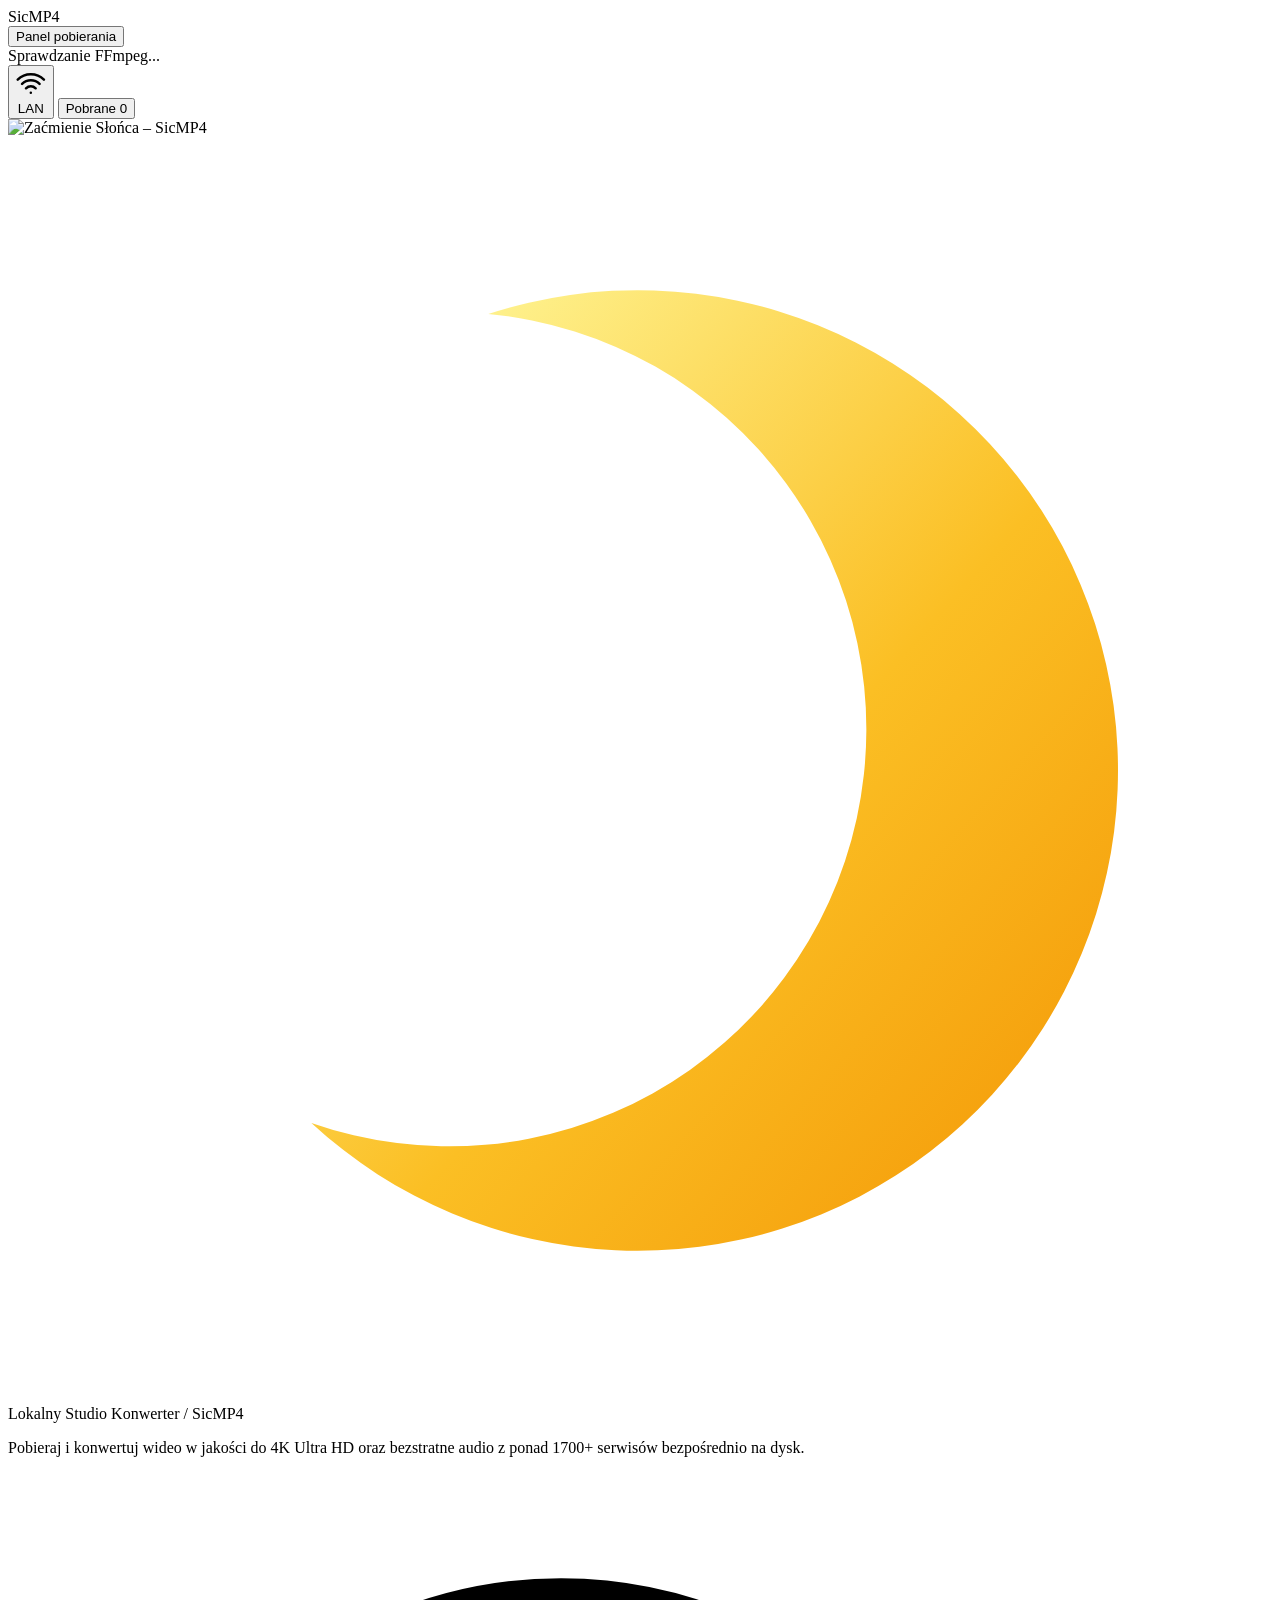
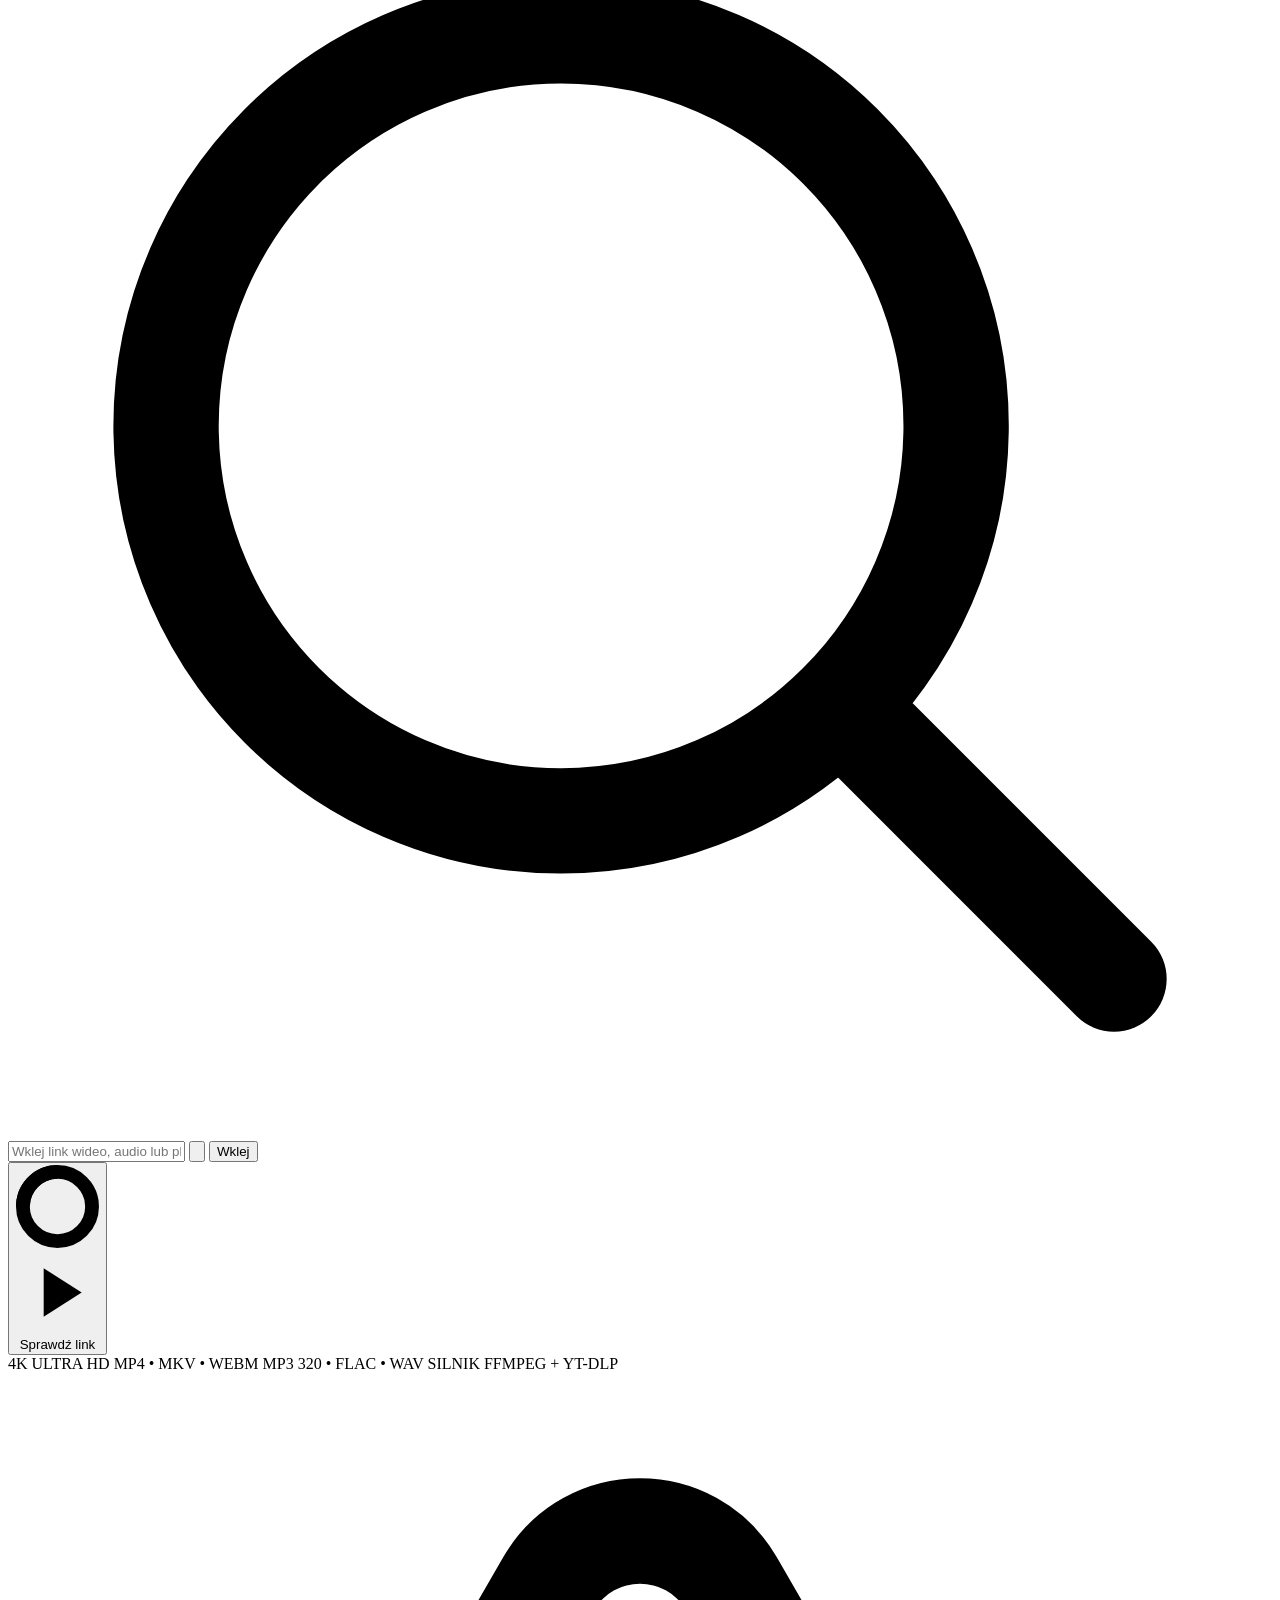
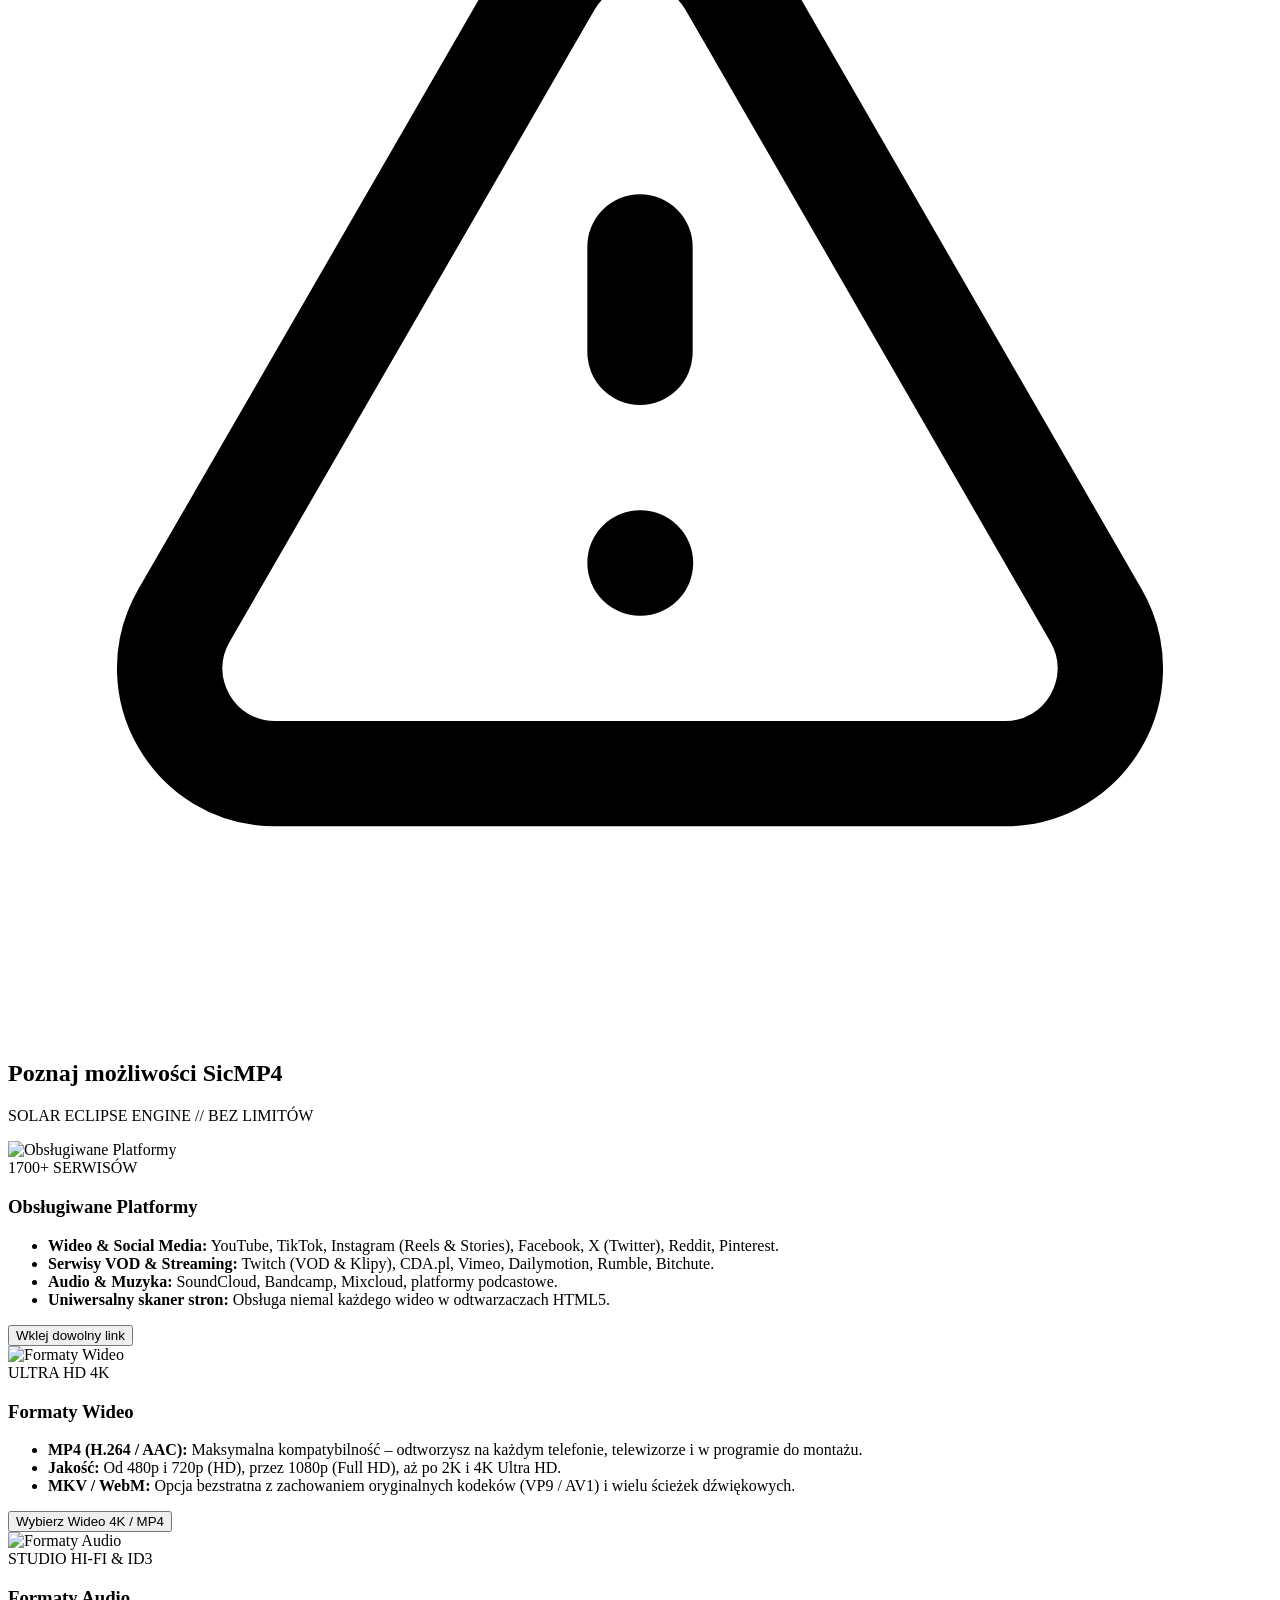
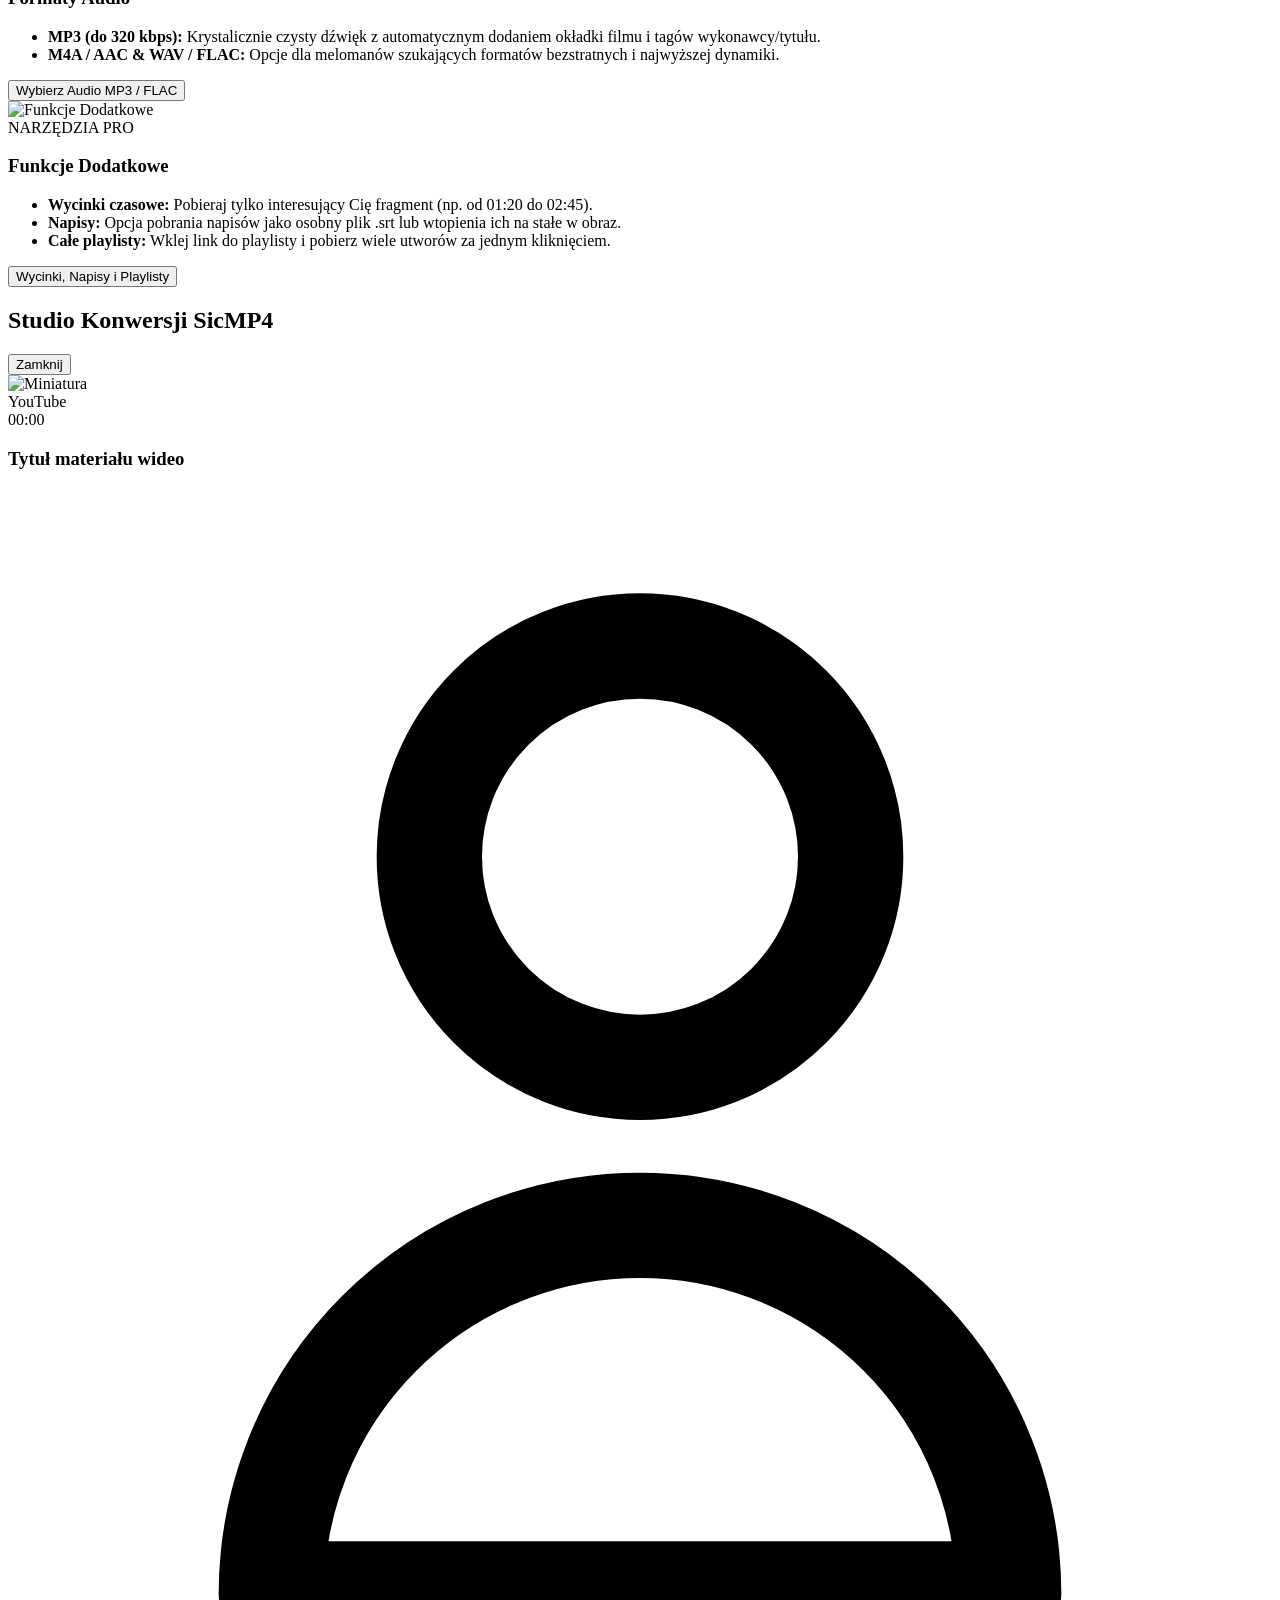
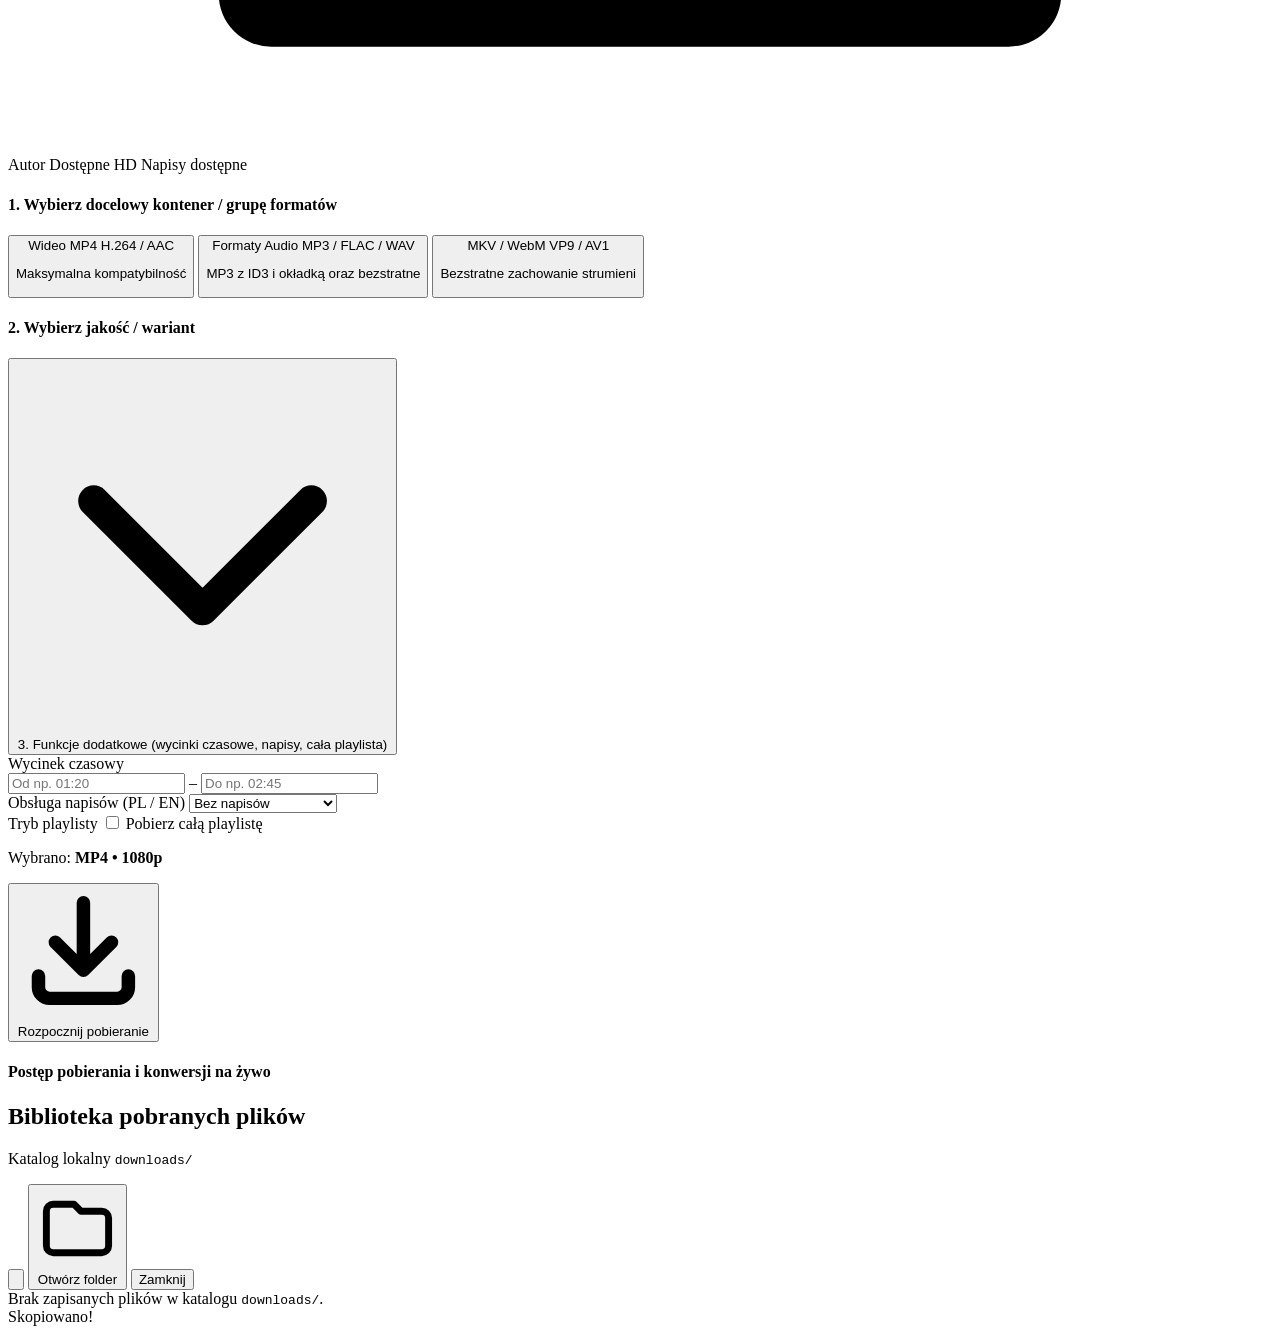
==== SicMP4-GIthub/app/templates/index.html @ bf08ca7d "Add files via upload" ====
<!DOCTYPE html>
<html lang="pl" class="dark">
<head>
    <meta charset="UTF-8" />
    <meta name="viewport" content="width=device-width, initial-scale=1.0" />
    <title>SicMP4 | Video &amp; Audio Downloader</title>
    <link rel="icon" type="image/svg+xml" href="/static/img/favicon.svg?v=6" />
    <link rel="icon" type="image/png" sizes="64x64" href="/static/img/favicon.png?v=6" />
    <link rel="shortcut icon" href="/favicon.ico?v=6" />
    <link rel="apple-touch-icon" sizes="180x180" href="/static/img/apple-touch-icon.png?v=6" />
    <script src="https://cdn.tailwindcss.com"></script>
    <link rel="preconnect" href="https://fonts.googleapis.com" />
    <link rel="preconnect" href="https://fonts.gstatic.com" crossorigin />
    <link href="https://fonts.googleapis.com/css2?family=JetBrains+Mono:wght@400;500;600&family=Plus+Jakarta+Sans:wght@400;500;600;700;800&display=swap" rel="stylesheet" />
    <link rel="stylesheet" href="/static/css/styles.css?v=5" />
</head>
<body class="min-h-screen lg:h-screen lg:overflow-hidden bg-black text-white antialiased selection:bg-amber-500/30 selection:text-amber-200 flex flex-col">

    <!-- Compact Top Bar (48px) -->
    <header class="h-12 shrink-0 border-b border-white/10 bg-black/90 backdrop-blur-xl z-30">
        <div class="max-w-[1440px] mx-auto px-5 sm:px-8 h-full flex items-center justify-between gap-4">
            <div class="flex items-center gap-2.5 select-none">
                <div class="w-7 h-7 rounded-full bg-gradient-to-tr from-red-600 via-orange-500 to-amber-300 p-[1.5px] shadow-[0_0_14px_rgba(245,158,11,0.45)]">
                    <div class="w-full h-full rounded-full bg-black flex items-center justify-center">
                        <span class="w-3 h-3 rounded-full bg-black shadow-[2px_-1px_0_1.5px_#fbbf24]"></span>
                    </div>
                </div>
                <span class="font-extrabold tracking-tight text-base text-white">SicMP4</span>
            </div>

            <div class="flex items-center gap-2.5 text-xs">
                <!-- Active Studio Re-open Pill when tasks or media exist -->
                <button id="openStudioPillBtn" type="button"
                    class="hidden items-center gap-2 px-3.5 py-1 rounded-full bg-amber-500/20 hover:bg-amber-500/30 border border-amber-400/45 text-amber-200 font-semibold transition cursor-pointer">
                    <span class="w-2 h-2 rounded-full bg-amber-400 animate-ping"></span>
                    <span id="openStudioPillText">Panel pobierania</span>
                </button>

                <div id="ffmpegBadge" class="flex items-center gap-2 px-3 py-1 rounded-full bg-white/[0.05] border border-white/10 text-neutral-300">
                    <span id="ffmpegDot" class="w-2 h-2 rounded-full bg-amber-400 animate-pulse"></span>
                    <span id="ffmpegText" class="hidden md:inline">Sprawdzanie FFmpeg...</span>
                </div>

                <button id="lanCopyBtn" type="button" title="Skopiuj adres sieci lokalnej LAN"
                    class="hidden sm:flex items-center gap-1.5 px-3 py-1 rounded-full bg-white/[0.05] hover:bg-white/10 border border-white/10 text-neutral-200 transition cursor-pointer">
                    <svg class="w-3.5 h-3.5 text-amber-400" fill="none" viewBox="0 0 24 24" stroke="currentColor" stroke-width="2">
                        <path stroke-linecap="round" stroke-linejoin="round" d="M8.111 16.404a5.5 5.5 0 017.778 0M12 20h.01m-7.08-7.071c3.904-3.905 10.236-3.905 14.141 0M1.394 9.393c5.857-5.857 15.355-5.857 21.213 0" />
                    </svg>
                    <span id="lanUrlText" class="font-mono-num">LAN</span>
                </button>

                <button id="openLibraryBtn" type="button"
                    class="flex items-center gap-1.5 px-3.5 py-1 rounded-full bg-white/[0.08] hover:bg-white hover:text-black border border-white/15 text-white font-semibold transition cursor-pointer">
                    <span>Pobrane</span>
                    <span id="filesCountBadge" class="font-mono-num text-[11px] px-1.5 rounded-full bg-amber-400 text-black font-bold">0</span>
                </button>
            </div>
        </div>
    </header>

    <!-- HERO SECTION: Sunset Eclipse Photo Directly Behind Logo + Search Bar -->
    <section class="eclipse-hero-stage shrink-0 py-5 sm:py-6 lg:py-7">
        <img
            src="/static/img/eclipse-hero.jpg"
            alt="Zaćmienie Słońca – SicMP4"
            class="eclipse-hero-bg"
        />
        <div class="eclipse-hero-overlay"></div>

        <div class="relative z-10 max-w-[1440px] mx-auto px-5 sm:px-8">
            <div class="flex flex-col lg:flex-row lg:items-center gap-5 lg:gap-10">

                <!-- Left Column: Exact Eclipse Circle + Crescent Logo from Screenshot 2 -->
                <div class="shrink-0 select-none flex items-center">
                    <div class="eclipse-ring-logo w-24 h-24 sm:w-28 sm:h-28 lg:w-32 lg:h-32 rounded-full p-[3.5px]">
                        <div class="w-full h-full rounded-full bg-black flex items-center justify-center relative overflow-hidden">
                            <!-- Crisp SVG Crescent identical to Screenshot 2 at any resolution -->
                            <svg viewBox="0 0 100 100" class="w-[74%] h-[74%]" aria-label="Logo SicMP4">
                                <defs>
                                    <linearGradient id="crescentGold" x1="15%" y1="10%" x2="90%" y2="90%">
                                        <stop offset="0%" stop-color="#fef08a" />
                                        <stop offset="55%" stop-color="#fbbf24" />
                                        <stop offset="100%" stop-color="#f59e0b" />
                                    </linearGradient>
                                </defs>
                                <path d="M 38 14 A 38 38 0 1 1 24 78 A 33 33 0 1 0 38 14 Z" fill="url(#crescentGold)" />
                            </svg>
                        </div>
                    </div>
                </div>

                <!-- Right Column: Breadcrumb, Concise Subtitle, Rockstar Pill Search Bar & Tech Marks -->
                <div class="flex-1 min-w-0 space-y-2.5">
                    <div class="flex flex-wrap items-center gap-2 text-xs tracking-wide drop-shadow">
                        <span class="text-neutral-300 font-medium">Lokalny Studio Konwerter</span>
                        <span class="text-neutral-500">/</span>
                        <span class="text-white font-extrabold">SicMP4</span>
                    </div>

                    <p class="text-sm sm:text-base lg:text-lg text-white/95 max-w-2xl leading-snug font-semibold drop-shadow-[0_2px_10px_rgba(0,0,0,0.9)]">
                        Pobieraj i konwertuj wideo w jakości do 4K Ultra HD oraz bezstratne audio z ponad 1700+ serwisów bezpośrednio na dysk.
                    </p>

                    <!-- Pill Search / URL Bar + Rockstar White CTA Pill -->
                    <form id="analyzeForm" class="pt-0.5 flex flex-col sm:flex-row items-stretch sm:items-center gap-2.5 max-w-3xl">
                        <div class="rockstar-search-shell relative flex-1 flex items-center rounded-full pl-4 pr-1.5 py-1">
                            <svg class="w-4 h-4 text-amber-400 shrink-0 mr-2.5" fill="none" viewBox="0 0 24 24" stroke="currentColor" stroke-width="2">
                                <path stroke-linecap="round" stroke-linejoin="round" d="M21 21l-5.197-5.197m0 0A7.5 7.5 0 105.196 5.196a7.5 7.5 0 0010.607 10.607z" />
                            </svg>
                            <input
                                id="urlInput"
                                type="url"
                                required
                                autocomplete="off"
                                placeholder="Wklej link wideo, audio lub playlisty (YouTube, TikTok, Twitch...)"
                                class="w-full bg-transparent py-2 text-sm text-white placeholder-neutral-300/80 focus:outline-none"
                            />
                            <button id="clearUrlBtn" type="button" title="Wyczyść pole"
                                class="hidden p-1.5 text-neutral-300 hover:text-white rounded-full hover:bg-white/10 transition cursor-pointer">
                                <svg class="w-4 h-4" fill="none" viewBox="0 0 24 24" stroke="currentColor" stroke-width="2">
                                    <path stroke-linecap="round" stroke-linejoin="round" d="M6 18L18 6M6 6l12 12" />
                                </svg>
                            </button>
                            <button id="pasteBtn" type="button" title="Wklej ze schowka"
                                class="ml-1 px-3.5 py-1.5 text-[11px] font-bold uppercase tracking-wider text-white bg-white/10 hover:bg-white/20 rounded-full border border-white/20 transition shrink-0 cursor-pointer">
                                Wklej
                            </button>
                        </div>

                        <button
                            id="analyzeBtn"
                            type="submit"
                            class="px-7 py-3 rounded-full font-extrabold text-sm text-black bg-white hover:bg-amber-300 active:scale-[0.98] transition flex items-center justify-center gap-2 shrink-0 cursor-pointer shadow-[0_4px_24px_rgba(0,0,0,0.65)] disabled:opacity-60 disabled:cursor-not-allowed"
                        >
                            <svg id="analyzeSpinner" class="hidden w-4 h-4 animate-spin text-black" fill="none" viewBox="0 0 24 24">
                                <circle class="opacity-25" cx="12" cy="12" r="10" stroke="currentColor" stroke-width="4"></circle>
                                <path class="opacity-90" fill="currentColor" d="M4 12a8 8 0 018-8V0C5.373 0 0 5.373 0 12h4z"></path>
                            </svg>
                            <svg id="analyzePlayIcon" class="w-3.5 h-3.5 fill-current" viewBox="0 0 24 24">
                                <path d="M8 5v14l11-7z" />
                            </svg>
                            <span id="analyzeBtnText">Sprawdź link</span>
                        </button>
                    </form>

                    <!-- Technical Spec Marks -->
                    <div class="flex flex-wrap items-center gap-x-4 gap-y-1 text-[10.5px] font-mono-num uppercase tracking-widest text-neutral-300/90 drop-shadow">
                        <span class="flex items-center gap-1.5 text-white font-semibold">
                            <span class="w-1.5 h-1.5 rounded-full bg-amber-400"></span>
                            4K ULTRA HD
                        </span>
                        <span>MP4 • MKV • WEBM</span>
                        <span>MP3 320 • FLAC • WAV</span>
                        <span>SILNIK FFMPEG + YT-DLP</span>
                    </div>

                    <!-- Inline Compact Error Alert -->
                    <div id="errorAlert" class="hidden mt-2 px-4 py-2.5 rounded-xl bg-red-950/90 border border-red-500/50 text-red-100 text-xs flex items-center gap-2.5 max-w-3xl">
                        <svg class="w-4 h-4 text-red-400 shrink-0" fill="none" viewBox="0 0 24 24" stroke="currentColor" stroke-width="2">
                            <path stroke-linecap="round" stroke-linejoin="round" d="M12 9v2m0 4h.01m-6.938 4h13.856c1.54 0 2.502-1.667 1.732-3L13.732 4c-.77-1.333-2.694-1.333-3.464 0L3.34 16c-.77 1.333.192 3 1.732 3z" />
                        </svg>
                        <div id="errorAlertText" class="flex-1 truncate"></div>
                    </div>
                </div>

            </div>
        </div>
    </section>

    <!-- BOTTOM SECTION: 4 Rockstar Poster Cards Fitted to Remaining 100vh Height -->
    <main class="flex-1 min-h-0 max-w-[1440px] w-full mx-auto px-5 sm:px-8 pt-2 pb-4 sm:pb-5 flex flex-col">
        <div class="shrink-0 flex items-end justify-between gap-2 mb-3">
            <h2 class="text-lg sm:text-xl lg:text-2xl font-extrabold tracking-tight text-white">
                Poznaj możliwości SicMP4
            </h2>
            <p class="hidden sm:block text-[11px] font-mono-num uppercase tracking-widest text-neutral-500">
                SOLAR ECLIPSE ENGINE // BEZ LIMITÓW
            </p>
        </div>

        <div class="flex-1 min-h-0 grid grid-cols-1 sm:grid-cols-2 lg:grid-cols-4 gap-4">

            <!-- Poster Card 1: Obsługiwane Platformy -->
            <article class="eclipse-poster-card min-h-[420px] lg:min-h-0 h-full flex flex-col justify-between p-4 xl:p-5">
                <img src="/static/img/card-platforms.jpg" alt="Obsługiwane Platformy" class="eclipse-poster-bg" />
                <div class="eclipse-poster-scrim"></div>

                <div class="relative z-10">
                    <span class="text-[10px] font-bold uppercase tracking-[0.26em] text-amber-200/90 poster-text-shadow">
                        1700+ SERWISÓW
                    </span>
                </div>

                <div class="relative z-10 mt-auto space-y-2.5 poster-text-shadow">
                    <div>
                        <h3 class="text-base xl:text-lg font-extrabold text-white tracking-tight leading-tight">
                            Obsługiwane Platformy
                        </h3>
                        <div class="w-8 h-0.5 bg-amber-400 mt-1.5"></div>
                    </div>

                    <ul class="space-y-1.5 text-[11.5px] xl:text-[12.5px] leading-snug text-white/95">
                        <li>
                            <strong class="text-amber-300 font-bold">Wideo &amp; Social Media:</strong> YouTube, TikTok, Instagram (Reels &amp; Stories), Facebook, X (Twitter), Reddit, Pinterest.
                        </li>
                        <li>
                            <strong class="text-amber-300 font-bold">Serwisy VOD &amp; Streaming:</strong> Twitch (VOD &amp; Klipy), CDA.pl, Vimeo, Dailymotion, Rumble, Bitchute.
                        </li>
                        <li>
                            <strong class="text-amber-300 font-bold">Audio &amp; Muzyka:</strong> SoundCloud, Bandcamp, Mixcloud, platformy podcastowe.
                        </li>
                        <li>
                            <strong class="text-amber-300 font-bold">Uniwersalny skaner stron:</strong> Obsługa niemal każdego wideo w odtwarzaczach HTML5.
                        </li>
                    </ul>

                    <div class="pt-1">
                        <button type="button" data-card-action="focus-url"
                            class="w-full py-2 px-4 rounded-full bg-amber-300 hover:bg-white text-black font-extrabold text-[11px] uppercase tracking-wider transition cursor-pointer">
                            Wklej dowolny link
                        </button>
                    </div>
                </div>
            </article>

            <!-- Poster Card 2: Formaty Wideo -->
            <article class="eclipse-poster-card min-h-[420px] lg:min-h-0 h-full flex flex-col justify-between p-4 xl:p-5">
                <img src="/static/img/card-video.jpg" alt="Formaty Wideo" class="eclipse-poster-bg" />
                <div class="eclipse-poster-scrim"></div>

                <div class="relative z-10">
                    <span class="text-[10px] font-bold uppercase tracking-[0.26em] text-amber-200/90 poster-text-shadow">
                        ULTRA HD 4K
                    </span>
                </div>

                <div class="relative z-10 mt-auto space-y-2.5 poster-text-shadow">
                    <div>
                        <h3 class="text-base xl:text-lg font-extrabold text-white tracking-tight leading-tight">
                            Formaty Wideo
                        </h3>
                        <div class="w-8 h-0.5 bg-amber-400 mt-1.5"></div>
                    </div>

                    <ul class="space-y-1.5 text-[11.5px] xl:text-[12.5px] leading-snug text-white/95">
                        <li>
                            <strong class="text-amber-300 font-bold">MP4 (H.264 / AAC):</strong> Maksymalna kompatybilność – odtworzysz na każdym telefonie, telewizorze i w programie do montażu.
                        </li>
                        <li>
                            <strong class="text-amber-300 font-bold">Jakość:</strong> Od 480p i 720p (HD), przez 1080p (Full HD), aż po 2K i 4K Ultra HD.
                        </li>
                        <li>
                            <strong class="text-amber-300 font-bold">MKV / WebM:</strong> Opcja bezstratna z zachowaniem oryginalnych kodeków (VP9 / AV1) i wielu ścieżek dźwiękowych.
                        </li>
                    </ul>

                    <div class="pt-1">
                        <button type="button" data-card-action="preset-mp4"
                            class="w-full py-2 px-4 rounded-full border border-white/40 bg-black/60 hover:bg-white text-white hover:text-black font-bold text-[11px] uppercase tracking-wider backdrop-blur-md transition cursor-pointer">
                            Wybierz Wideo 4K / MP4
                        </button>
                    </div>
                </div>
            </article>

            <!-- Poster Card 3: Formaty Audio -->
            <article class="eclipse-poster-card min-h-[420px] lg:min-h-0 h-full flex flex-col justify-between p-4 xl:p-5">
                <img src="/static/img/card-audio.jpg" alt="Formaty Audio" class="eclipse-poster-bg" />
                <div class="eclipse-poster-scrim"></div>

                <div class="relative z-10">
                    <span class="text-[10px] font-bold uppercase tracking-[0.26em] text-amber-200/90 poster-text-shadow">
                        STUDIO HI-FI &amp; ID3
                    </span>
                </div>

                <div class="relative z-10 mt-auto space-y-2.5 poster-text-shadow">
                    <div>
                        <h3 class="text-base xl:text-lg font-extrabold text-white tracking-tight leading-tight">
                            Formaty Audio
                        </h3>
                        <div class="w-8 h-0.5 bg-amber-400 mt-1.5"></div>
                    </div>

                    <ul class="space-y-1.5 text-[11.5px] xl:text-[12.5px] leading-snug text-white/95">
                        <li>
                            <strong class="text-amber-300 font-bold">MP3 (do 320 kbps):</strong> Krystalicznie czysty dźwięk z automatycznym dodaniem okładki filmu i tagów wykonawcy/tytułu.
                        </li>
                        <li>
                            <strong class="text-amber-300 font-bold">M4A / AAC &amp; WAV / FLAC:</strong> Opcje dla melomanów szukających formatów bezstratnych i najwyższej dynamiki.
                        </li>
                    </ul>

                    <div class="pt-1">
                        <button type="button" data-card-action="preset-audio"
                            class="w-full py-2 px-4 rounded-full border border-white/40 bg-black/60 hover:bg-white text-white hover:text-black font-bold text-[11px] uppercase tracking-wider backdrop-blur-md transition cursor-pointer">
                            Wybierz Audio MP3 / FLAC
                        </button>
                    </div>
                </div>
            </article>

            <!-- Poster Card 4: Funkcje Dodatkowe -->
            <article class="eclipse-poster-card min-h-[420px] lg:min-h-0 h-full flex flex-col justify-between p-4 xl:p-5">
                <img src="/static/img/card-features.jpg" alt="Funkcje Dodatkowe" class="eclipse-poster-bg" />
                <div class="eclipse-poster-scrim"></div>

                <div class="relative z-10">
                    <span class="text-[10px] font-bold uppercase tracking-[0.26em] text-amber-200/90 poster-text-shadow">
                        NARZĘDZIA PRO
                    </span>
                </div>

                <div class="relative z-10 mt-auto space-y-2.5 poster-text-shadow">
                    <div>
                        <h3 class="text-base xl:text-lg font-extrabold text-white tracking-tight leading-tight">
                            Funkcje Dodatkowe
                        </h3>
                        <div class="w-8 h-0.5 bg-amber-400 mt-1.5"></div>
                    </div>

                    <ul class="space-y-1.5 text-[11.5px] xl:text-[12.5px] leading-snug text-white/95">
                        <li>
                            <strong class="text-amber-300 font-bold">Wycinki czasowe:</strong> Pobieraj tylko interesujący Cię fragment (np. od 01:20 do 02:45).
                        </li>
                        <li>
                            <strong class="text-amber-300 font-bold">Napisy:</strong> Opcja pobrania napisów jako osobny plik .srt lub wtopienia ich na stałe w obraz.
                        </li>
                        <li>
                            <strong class="text-amber-300 font-bold">Całe playlisty:</strong> Wklej link do playlisty i pobierz wiele utworów za jednym kliknięciem.
                        </li>
                    </ul>

                    <div class="pt-1">
                        <button type="button" data-card-action="preset-extra"
                            class="w-full py-2 px-4 rounded-full border border-white/40 bg-black/60 hover:bg-white text-white hover:text-black font-bold text-[11px] uppercase tracking-wider backdrop-blur-md transition cursor-pointer">
                            Wycinki, Napisy i Playlisty
                        </button>
                    </div>
                </div>
            </article>

        </div>
    </main>

    <!-- STUDIO MODAL OVERLAY: Video Preview, Format Picker & Live Progress (Zero Page Scroll!) -->
    <div id="studioModal" class="hidden fixed inset-0 z-50 bg-black/80 backdrop-blur-md flex items-center justify-center p-4 sm:p-6">
        <div class="glass-card rounded-3xl w-full max-w-4xl max-h-[90vh] overflow-y-auto p-5 sm:p-7 space-y-6 relative">
            <div class="flex items-center justify-between border-b border-white/10 pb-3.5">
                <div class="flex items-center gap-2.5">
                    <span class="w-2.5 h-2.5 rounded-full bg-amber-400"></span>
                    <h2 class="text-sm sm:text-base font-extrabold uppercase tracking-wider text-white">
                        Studio Konwersji SicMP4
                    </h2>
                </div>
                <button id="closeStudioModalBtn" type="button"
                    class="px-3.5 py-1.5 rounded-full bg-white/10 hover:bg-white hover:text-black text-xs font-bold text-white transition cursor-pointer">
                    Zamknij
                </button>
            </div>

            <!-- Loading Skeleton while fetching metadata -->
            <div id="skeletonCard" class="hidden animate-pulse">
                <div class="flex flex-col md:flex-row gap-6">
                    <div class="w-full md:w-72 aspect-video rounded-xl bg-neutral-900 border border-white/10"></div>
                    <div class="flex-1 space-y-4 py-1">
                        <div class="h-4 w-28 bg-neutral-800 rounded"></div>
                        <div class="h-6 w-4/5 bg-neutral-800 rounded"></div>
                        <div class="h-4 w-1/2 bg-neutral-800 rounded"></div>
                        <div class="grid grid-cols-3 gap-3 pt-2">
                            <div class="h-12 bg-neutral-800 rounded-xl"></div>
                            <div class="h-12 bg-neutral-800 rounded-xl"></div>
                            <div class="h-12 bg-neutral-800 rounded-xl"></div>
                        </div>
                    </div>
                </div>
            </div>

            <!-- Video Preview & Format Picker -->
            <div id="mediaCard" class="hidden space-y-5">
                <div class="flex flex-col md:flex-row gap-5 items-start">
                    <div class="relative w-full md:w-72 shrink-0 aspect-video rounded-xl overflow-hidden bg-black border border-white/15 shadow-xl">
                        <img id="mediaThumb" src="" alt="Miniatura" class="w-full h-full object-cover" />
                        <div class="absolute top-2 left-2 px-2.5 py-0.5 rounded-full bg-black/85 backdrop-blur text-[10px] font-bold uppercase tracking-wider text-amber-300 border border-amber-400/35" id="mediaExtractor">
                            YouTube
                        </div>
                        <div class="absolute bottom-2 right-2 px-2 py-0.5 rounded-md bg-black/90 text-xs font-mono-num font-semibold text-white border border-white/15" id="mediaDuration">
                            00:00
                        </div>
                    </div>

                    <div class="flex-1 min-w-0 space-y-2.5">
                        <h3 id="mediaTitle" class="text-lg sm:text-xl font-extrabold text-white leading-snug line-clamp-2">
                            Tytuł materiału wideo
                        </h3>
                        <div class="flex flex-wrap items-center gap-x-4 gap-y-1.5 text-xs text-neutral-300">
                            <span class="flex items-center gap-1.5 text-white font-semibold">
                                <svg class="w-4 h-4 text-amber-400 shrink-0" fill="none" viewBox="0 0 24 24" stroke="currentColor" stroke-width="2">
                                    <path stroke-linecap="round" stroke-linejoin="round" d="M16 7a4 4 0 11-8 0 4 4 0 018 0zM12 14a7 7 0 00-7 7h14a7 7 0 00-7-7z" />
                                </svg>
                                <span id="mediaAuthor" class="truncate max-w-[240px]">Autor</span>
                            </span>
                            <span id="mediaMaxResBadge" class="px-2.5 py-0.5 rounded-full bg-amber-500/15 text-amber-300 border border-amber-500/30 text-xs font-semibold">
                                Dostępne HD
                            </span>
                            <span id="mediaSubsBadge" class="hidden px-2.5 py-0.5 rounded-full bg-white/10 text-white border border-white/20 text-xs font-medium">
                                Napisy dostępne
                            </span>
                        </div>
                    </div>
                </div>

                <!-- Format Category Tabs -->
                <div>
                    <h4 class="text-[11px] font-bold uppercase tracking-widest text-neutral-400 mb-2.5">
                        1. Wybierz docelowy kontener / grupę formatów
                    </h4>
                    <div class="grid grid-cols-1 sm:grid-cols-3 gap-2.5">
                        <button type="button" data-format="mp4"
                            class="format-tab format-tab-active text-left p-3.5 rounded-xl border border-white/10 bg-white/[0.03] hover:border-amber-400/50 transition cursor-pointer">
                            <div class="flex items-center justify-between mb-0.5">
                                <span class="font-bold text-white text-sm">Wideo MP4</span>
                                <span class="text-[10px] font-mono-num px-2 py-0.5 rounded bg-amber-500/20 text-amber-300">H.264 / AAC</span>
                            </div>
                            <p class="text-[11px] text-neutral-400">Maksymalna kompatybilność</p>
                        </button>

                        <button type="button" data-format="audio"
                            class="format-tab text-left p-3.5 rounded-xl border border-white/10 bg-white/[0.03] hover:border-amber-400/50 transition cursor-pointer">
                            <div class="flex items-center justify-between mb-0.5">
                                <span class="font-bold text-white text-sm">Formaty Audio</span>
                                <span class="text-[10px] font-mono-num px-2 py-0.5 rounded bg-orange-500/20 text-orange-300">MP3 / FLAC / WAV</span>
                            </div>
                            <p class="text-[11px] text-neutral-400">MP3 z ID3 i okładką oraz bezstratne</p>
                        </button>

                        <button type="button" data-format="lossless_video"
                            class="format-tab text-left p-3.5 rounded-xl border border-white/10 bg-white/[0.03] hover:border-amber-400/50 transition cursor-pointer">
                            <div class="flex items-center justify-between mb-0.5">
                                <span class="font-bold text-white text-sm">MKV / WebM</span>
                                <span class="text-[10px] font-mono-num px-2 py-0.5 rounded bg-red-500/20 text-red-300">VP9 / AV1</span>
                            </div>
                            <p class="text-[11px] text-neutral-400">Bezstratne zachowanie strumieni</p>
                        </button>
                    </div>
                </div>

                <!-- Quality / Resolution Options -->
                <div>
                    <h4 id="qualitySectionLabel" class="text-[11px] font-bold uppercase tracking-widest text-neutral-400 mb-2.5">
                        2. Wybierz jakość / wariant
                    </h4>
                    <div id="qualityGrid" class="grid grid-cols-2 sm:grid-cols-4 lg:grid-cols-5 gap-2">
                        <!-- Populated dynamically -->
                    </div>
                </div>

                <!-- Extra Options -->
                <div class="pt-2.5 border-t border-white/10 space-y-3">
                    <button id="toggleExtraBtn" type="button"
                        class="flex items-center gap-2 text-xs font-bold uppercase tracking-widest text-amber-300 hover:text-amber-200 transition cursor-pointer">
                        <svg id="toggleExtraChevron" class="w-4 h-4 text-amber-400 transition-transform" fill="none" viewBox="0 0 24 24" stroke="currentColor" stroke-width="2">
                            <path stroke-linecap="round" stroke-linejoin="round" d="M19 9l-7 7-7-7" />
                        </svg>
                        <span>3. Funkcje dodatkowe (wycinki czasowe, napisy, cała playlista)</span>
                    </button>

                    <div id="extraOptionsPanel" class="hidden grid grid-cols-1 md:grid-cols-3 gap-3.5 p-3.5 rounded-xl bg-black/70 border border-white/10">
                        <div class="space-y-1">
                            <label class="block text-xs font-semibold text-white">Wycinek czasowy</label>
                            <div class="flex items-center gap-2">
                                <input id="clipStartInput" type="text" placeholder="Od np. 01:20"
                                    class="w-full px-2.5 py-1.5 rounded-lg bg-neutral-900 border border-white/15 text-xs font-mono-num text-white placeholder-neutral-500 focus:outline-none focus:border-amber-400" />
                                <span class="text-neutral-500 text-xs">–</span>
                                <input id="clipEndInput" type="text" placeholder="Do np. 02:45"
                                    class="w-full px-2.5 py-1.5 rounded-lg bg-neutral-900 border border-white/15 text-xs font-mono-num text-white placeholder-neutral-500 focus:outline-none focus:border-amber-400" />
                            </div>
                        </div>

                        <div class="space-y-1">
                            <label for="subtitleModeSelect" class="block text-xs font-semibold text-white">Obsługa napisów (PL / EN)</label>
                            <select id="subtitleModeSelect"
                                class="w-full px-2.5 py-1.5 rounded-lg bg-neutral-900 border border-white/15 text-xs text-white focus:outline-none focus:border-amber-400">
                                <option value="none">Bez napisów</option>
                                <option value="embed">Osadź napisy w pliku</option>
                                <option value="srt">Osobny plik .srt</option>
                                <option value="burn">Wtop napisy w obraz</option>
                            </select>
                        </div>

                        <div class="space-y-1 flex flex-col justify-center">
                            <span class="block text-xs font-semibold text-white">Tryb playlisty</span>
                            <label class="inline-flex items-start gap-2 cursor-pointer select-none text-xs text-neutral-200 pt-0.5">
                                <input id="playlistCheckbox" type="checkbox"
                                    class="mt-0.5 w-4 h-4 rounded border-white/25 bg-neutral-900 text-amber-500 focus:ring-amber-500/50" />
                                <span>Pobierz całą playlistę</span>
                            </label>
                        </div>
                    </div>
                </div>

                <!-- Action Trigger -->
                <div class="pt-1 flex flex-col sm:flex-row items-stretch sm:items-center justify-between gap-4">
                    <p id="selectionSummary" class="text-xs sm:text-sm text-neutral-300">
                        Wybrano: <strong class="text-amber-300">MP4 • 1080p</strong>
                    </p>
                    <button id="startDownloadBtn" type="button"
                        class="px-7 py-3.5 rounded-full font-extrabold text-sm text-black bg-gradient-to-r from-amber-300 via-amber-400 to-orange-500 hover:from-white hover:via-amber-200 hover:to-amber-400 active:scale-[0.99] shadow-lg shadow-amber-500/25 transition flex items-center justify-center gap-2 cursor-pointer">
                        <svg class="w-4 h-4" fill="none" viewBox="0 0 24 24" stroke="currentColor" stroke-width="2.4">
                            <path stroke-linecap="round" stroke-linejoin="round" d="M4 16v2a2 2 0 002 2h12a2 2 0 002-2v-2M7 10l5 5m0 0l5-5m-5 5V3" />
                        </svg>
                        <span>Rozpocznij pobieranie</span>
                    </button>
                </div>
            </div>

            <!-- Active Tasks Queue inside Studio Modal -->
            <div id="tasksSection" class="hidden pt-4 border-t border-white/10 space-y-3">
                <h4 class="text-xs font-bold uppercase tracking-widest text-amber-300">
                    Postęp pobierania i konwersji na żywo
                </h4>
                <div id="tasksList" class="space-y-3"></div>
            </div>
        </div>
    </div>

    <!-- DOWNLOADS LIBRARY MODAL OVERLAY -->
    <div id="libraryModal" class="hidden fixed inset-0 z-50 bg-black/80 backdrop-blur-md flex items-center justify-center p-4 sm:p-6">
        <div class="glass-card rounded-3xl w-full max-w-3xl max-h-[85vh] flex flex-col p-5 sm:p-7">
            <div class="flex flex-wrap items-center justify-between gap-3 pb-4 border-b border-white/10 shrink-0">
                <div>
                    <h2 class="text-lg font-extrabold text-white">Biblioteka pobranych plików</h2>
                    <p class="text-xs text-neutral-400">Katalog lokalny <code class="text-amber-300">downloads/</code></p>
                </div>

                <div class="flex items-center gap-2">
                    <button id="refreshFilesBtn" type="button" title="Odśwież listę plików"
                        class="p-2 rounded-full bg-white/[0.06] hover:bg-white/15 border border-white/15 text-white transition cursor-pointer">
                        <svg class="w-4 h-4" fill="none" viewBox="0 0 24 24" stroke="currentColor" stroke-width="2">
                            <path stroke-linecap="round" stroke-linejoin="round" d="M4 4v5h.582m15.356 2A8.001 8.001 0 004.582 9m0 0H9m11 11v-5h-.581m0 0a8.003 8.003 0 01-15.357-2m15.357 2H15" />
                        </svg>
                    </button>
                    <button id="openFolderMainBtn" type="button"
                        class="px-4 py-1.5 rounded-full bg-white/[0.08] hover:bg-white hover:text-black border border-white/20 text-xs font-bold uppercase tracking-wider text-white flex items-center gap-1.5 transition cursor-pointer">
                        <svg class="w-3.5 h-3.5 text-amber-400" fill="none" viewBox="0 0 24 24" stroke="currentColor" stroke-width="2">
                            <path stroke-linecap="round" stroke-linejoin="round" d="M3 7v10a2 2 0 002 2h14a2 2 0 002-2V9a2 2 0 00-2-2h-6l-2-2H5a2 2 0 00-2 2z" />
                        </svg>
                        <span>Otwórz folder</span>
                    </button>
                    <button id="closeLibraryModalBtn" type="button"
                        class="px-3.5 py-1.5 rounded-full bg-white/10 hover:bg-white hover:text-black text-xs font-bold text-white transition cursor-pointer">
                        Zamknij
                    </button>
                </div>
            </div>

            <div class="flex-1 overflow-y-auto pt-4">
                <div id="savedFilesEmpty" class="py-10 text-center text-sm text-neutral-500 border border-dashed border-white/10 rounded-xl">
                    Brak zapisanych plików w katalogu <code class="text-neutral-300">downloads/</code>.
                </div>

                <div id="savedFilesList" class="hidden divide-y divide-white/10"></div>
            </div>
        </div>
    </div>

    <!-- Toast Notification -->
    <div id="toast" class="fixed bottom-5 right-5 z-[60] hidden px-5 py-3 rounded-full bg-neutral-900/95 border border-amber-400/40 text-white font-medium text-xs sm:text-sm shadow-2xl backdrop-blur">
        Skopiowano!
    </div>

    <script src="/static/js/app.js?v=7"></script>
</body>
</html>
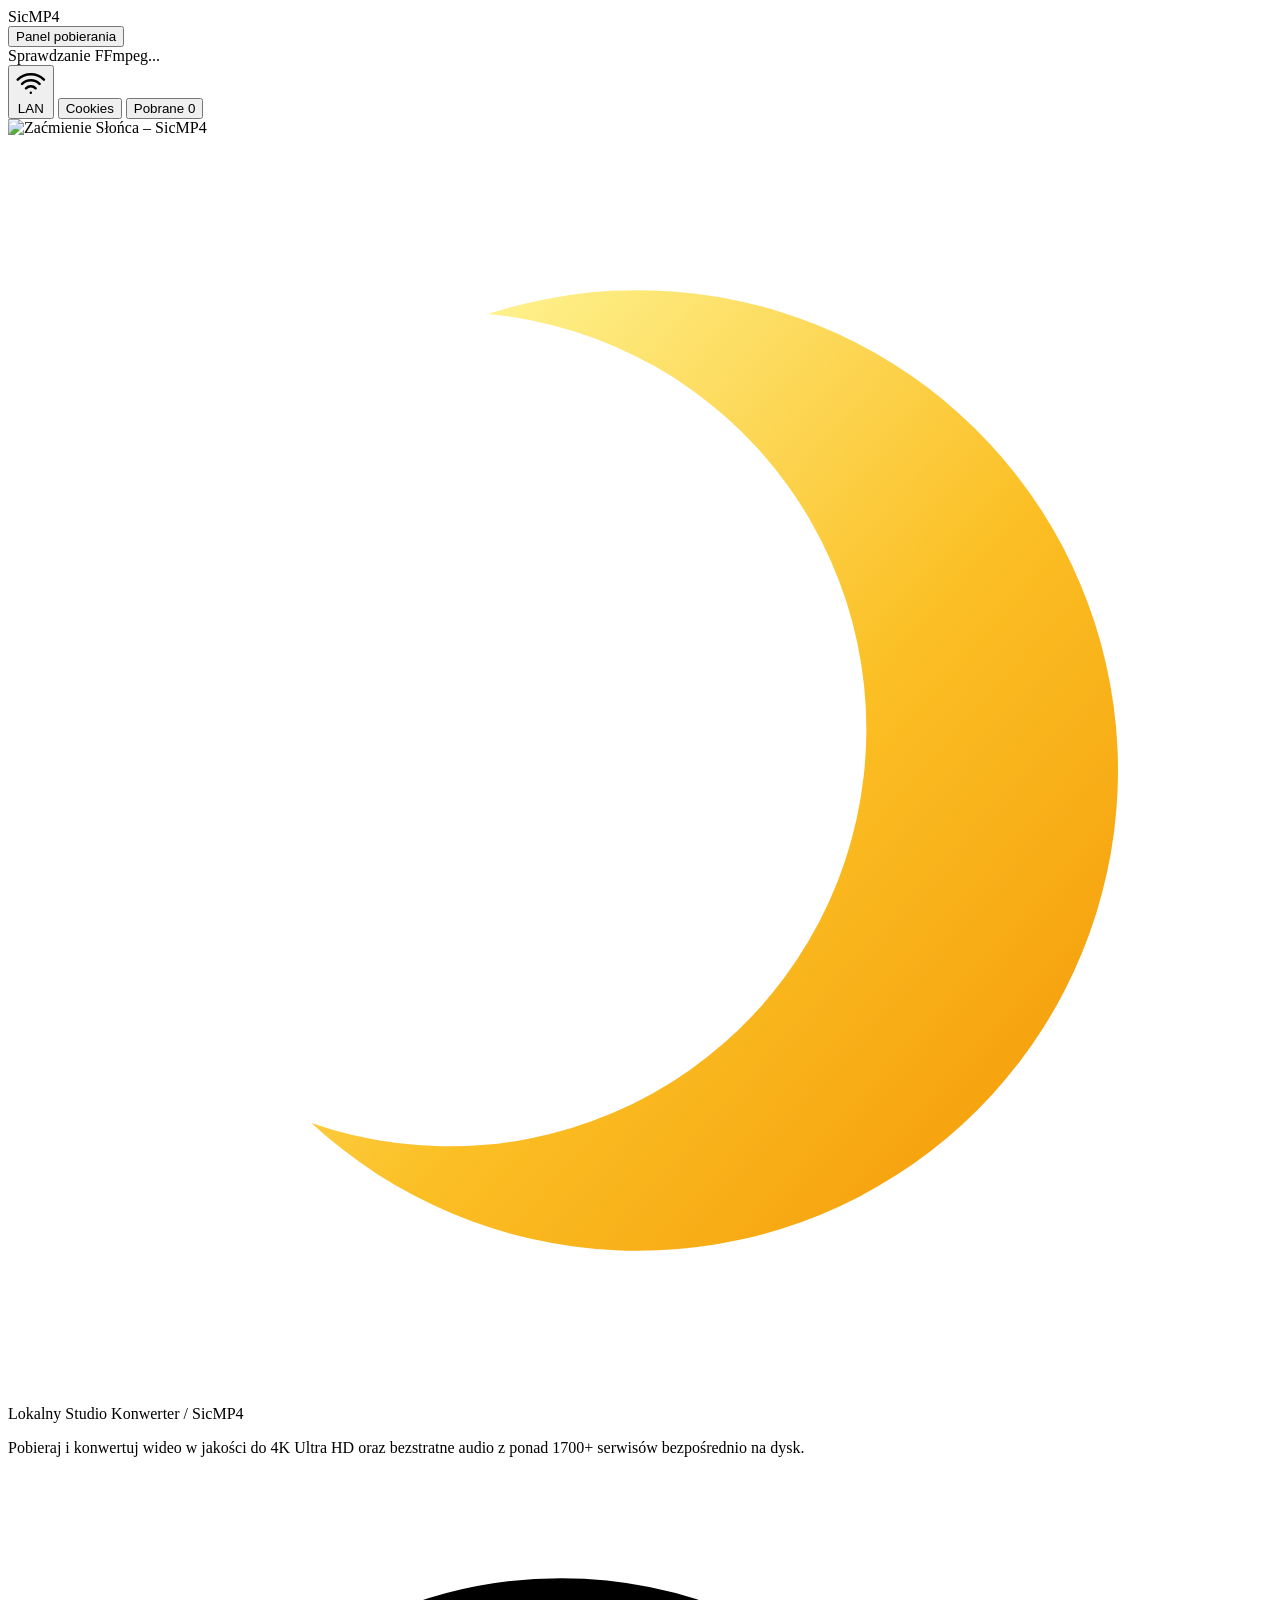
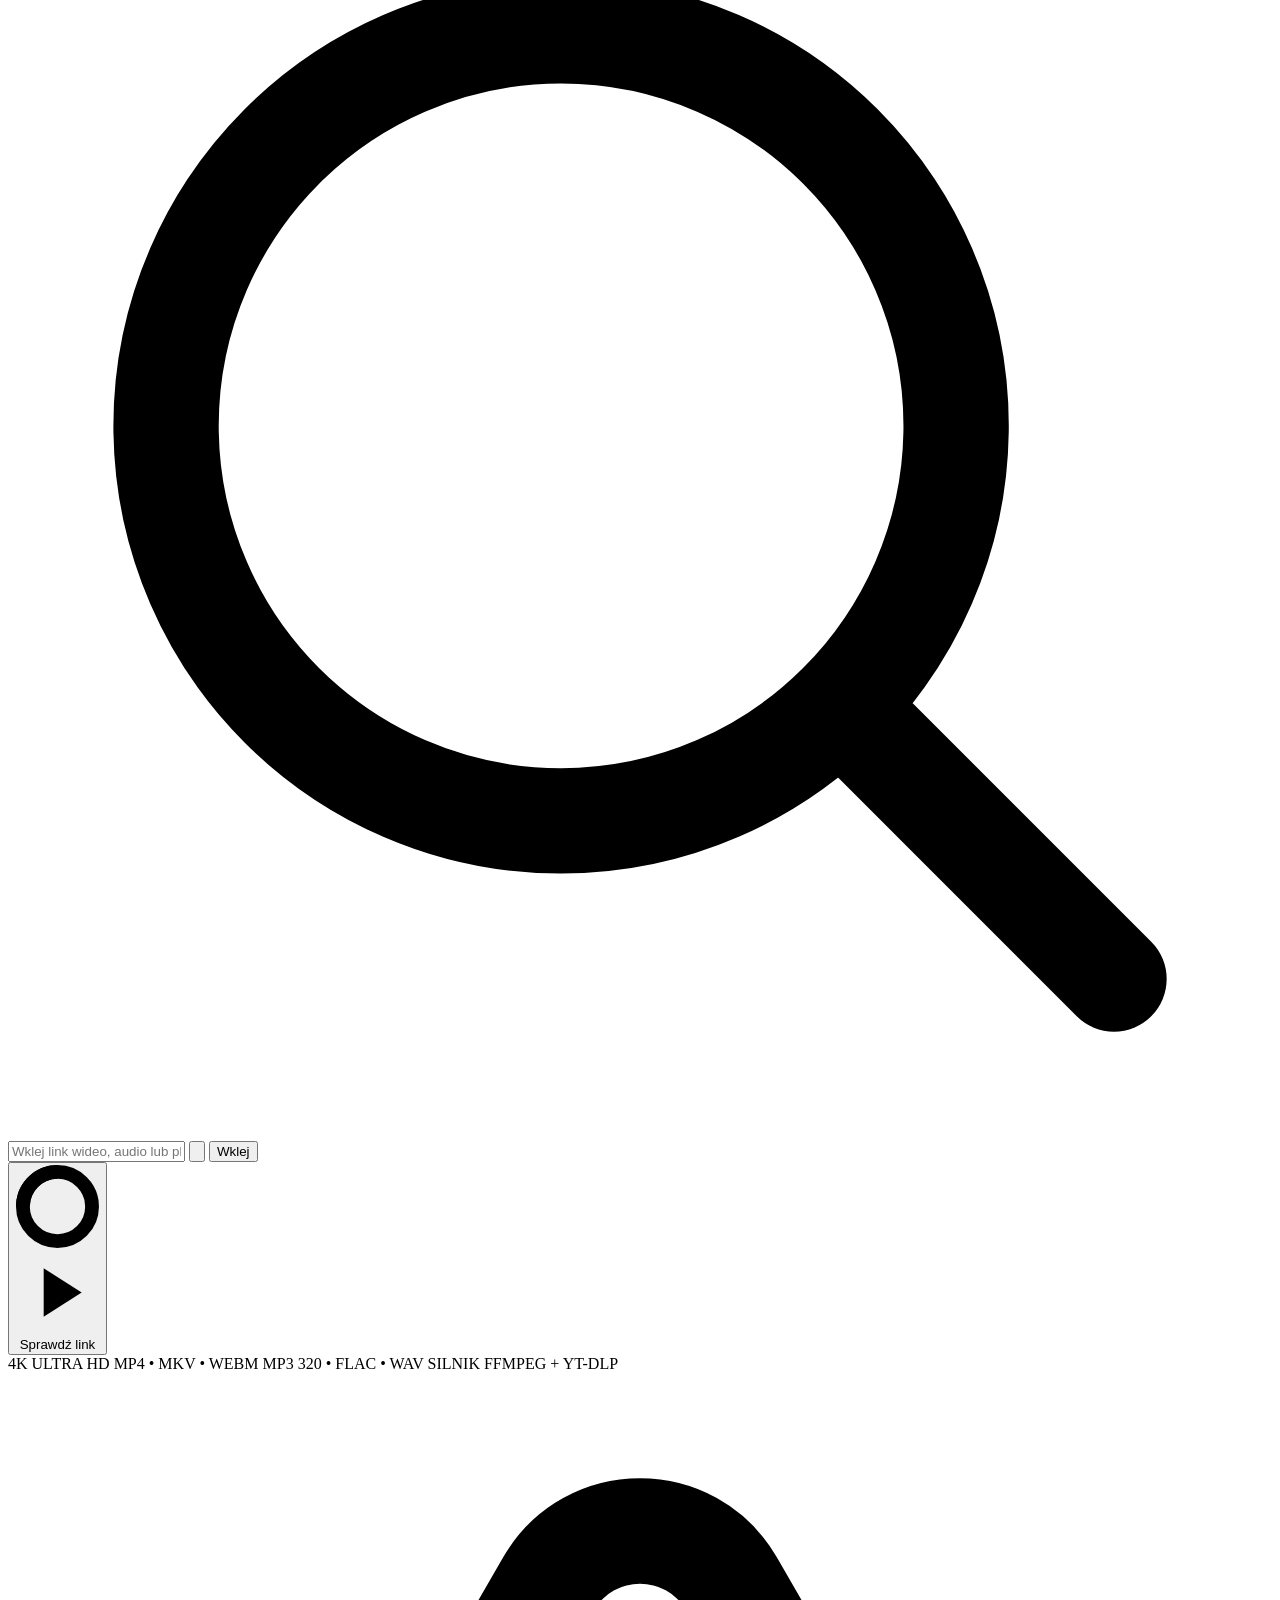
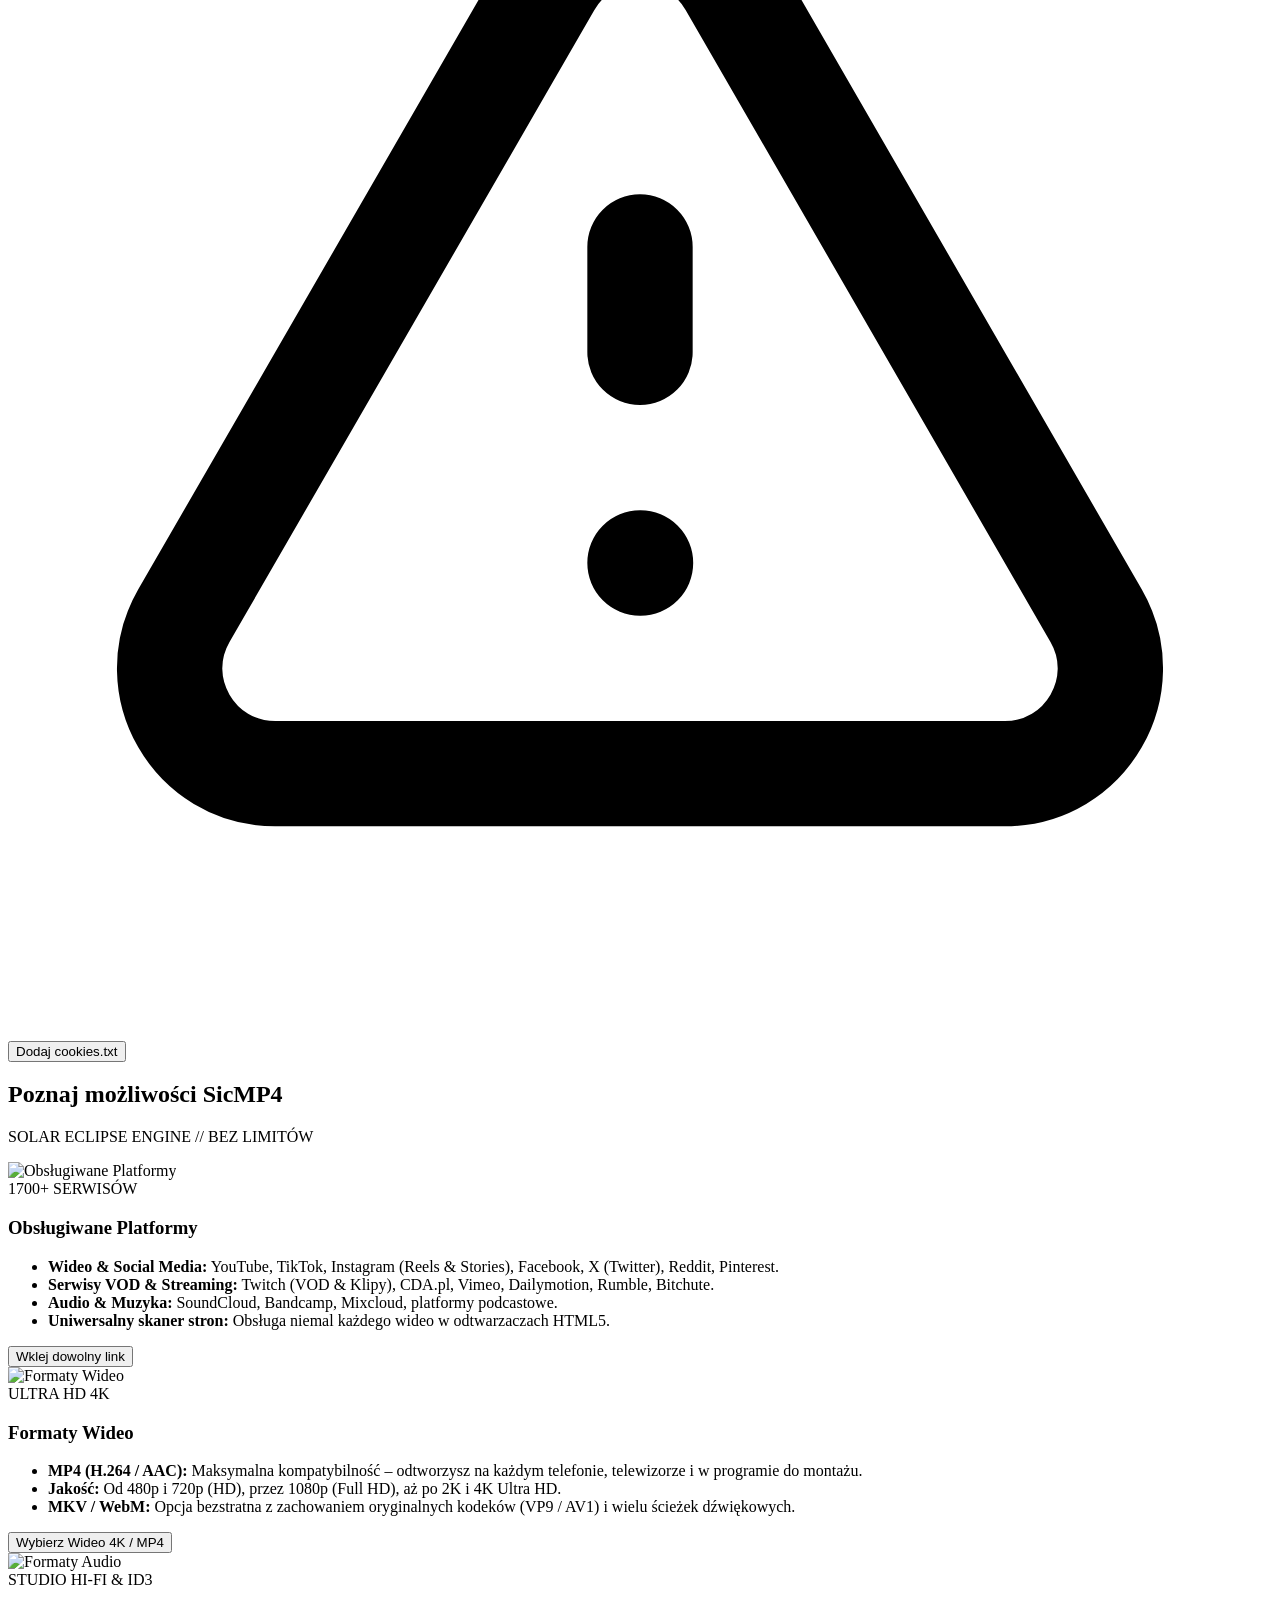
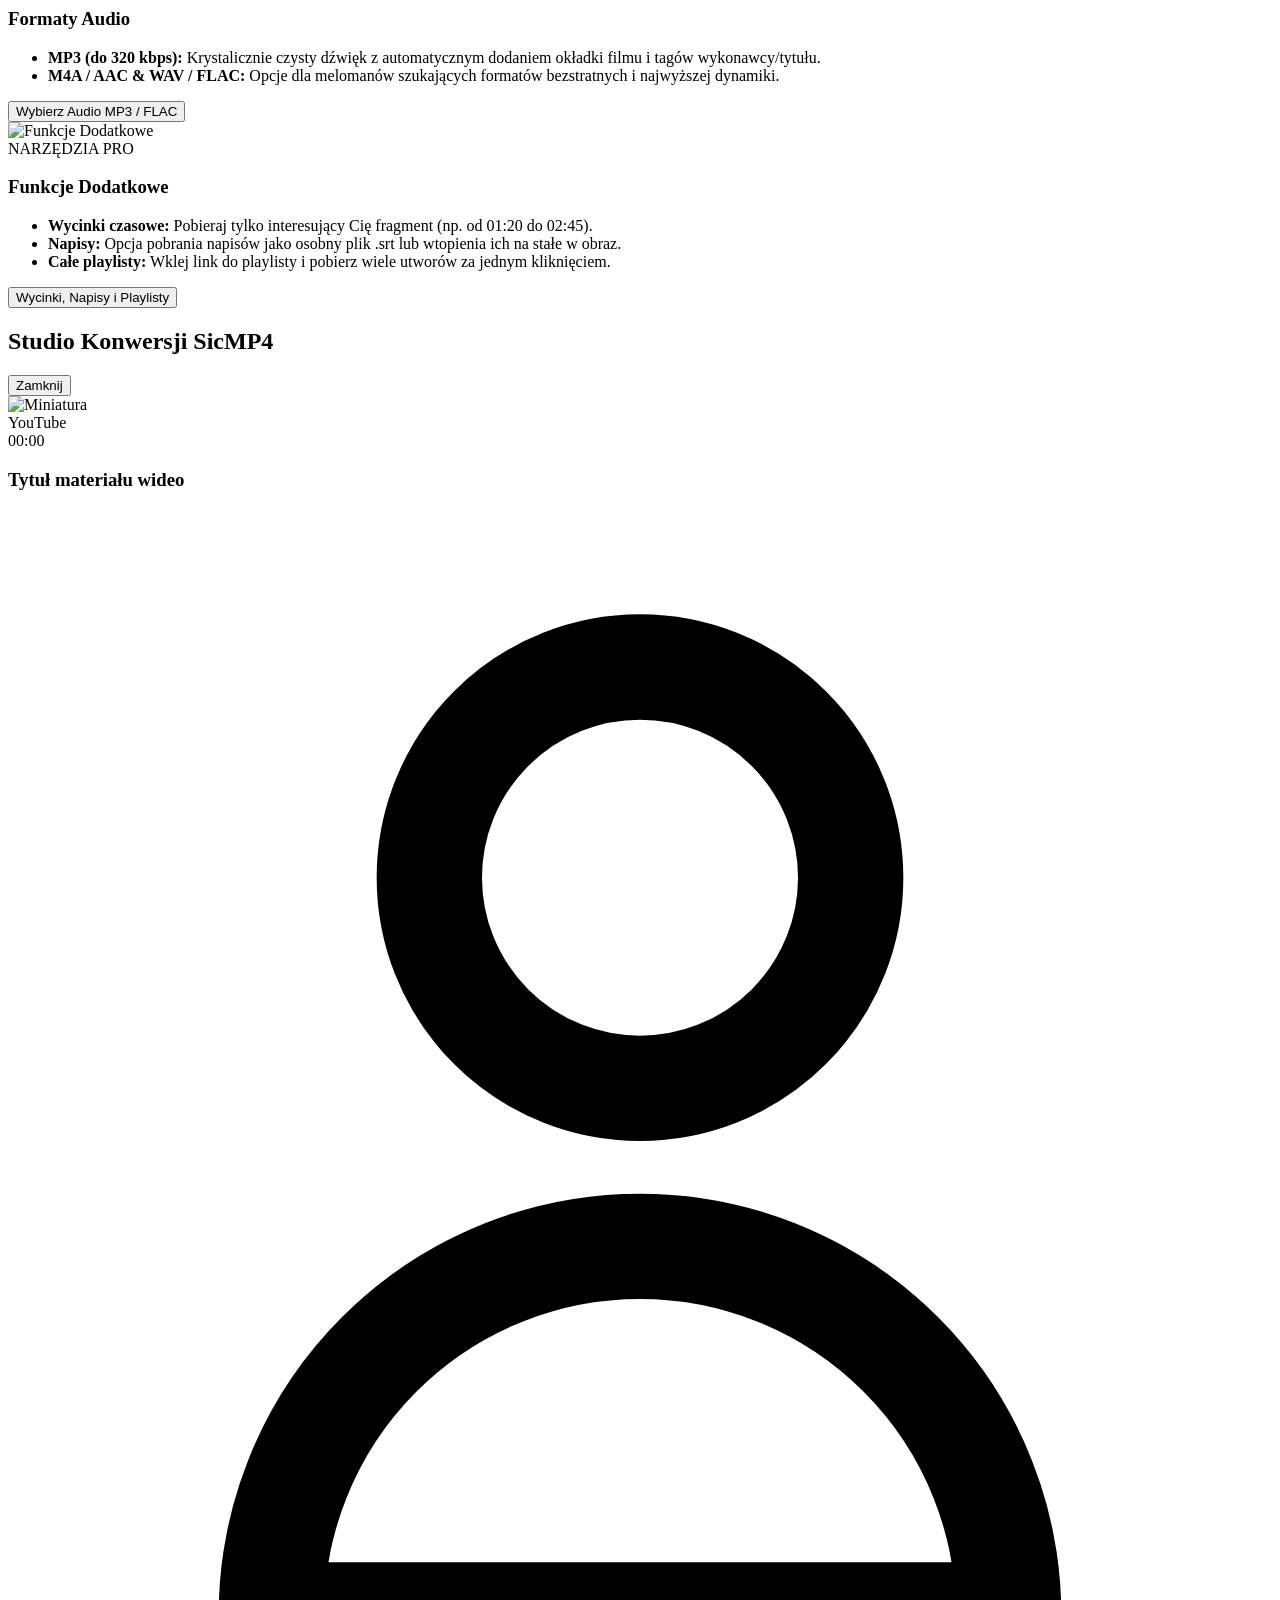
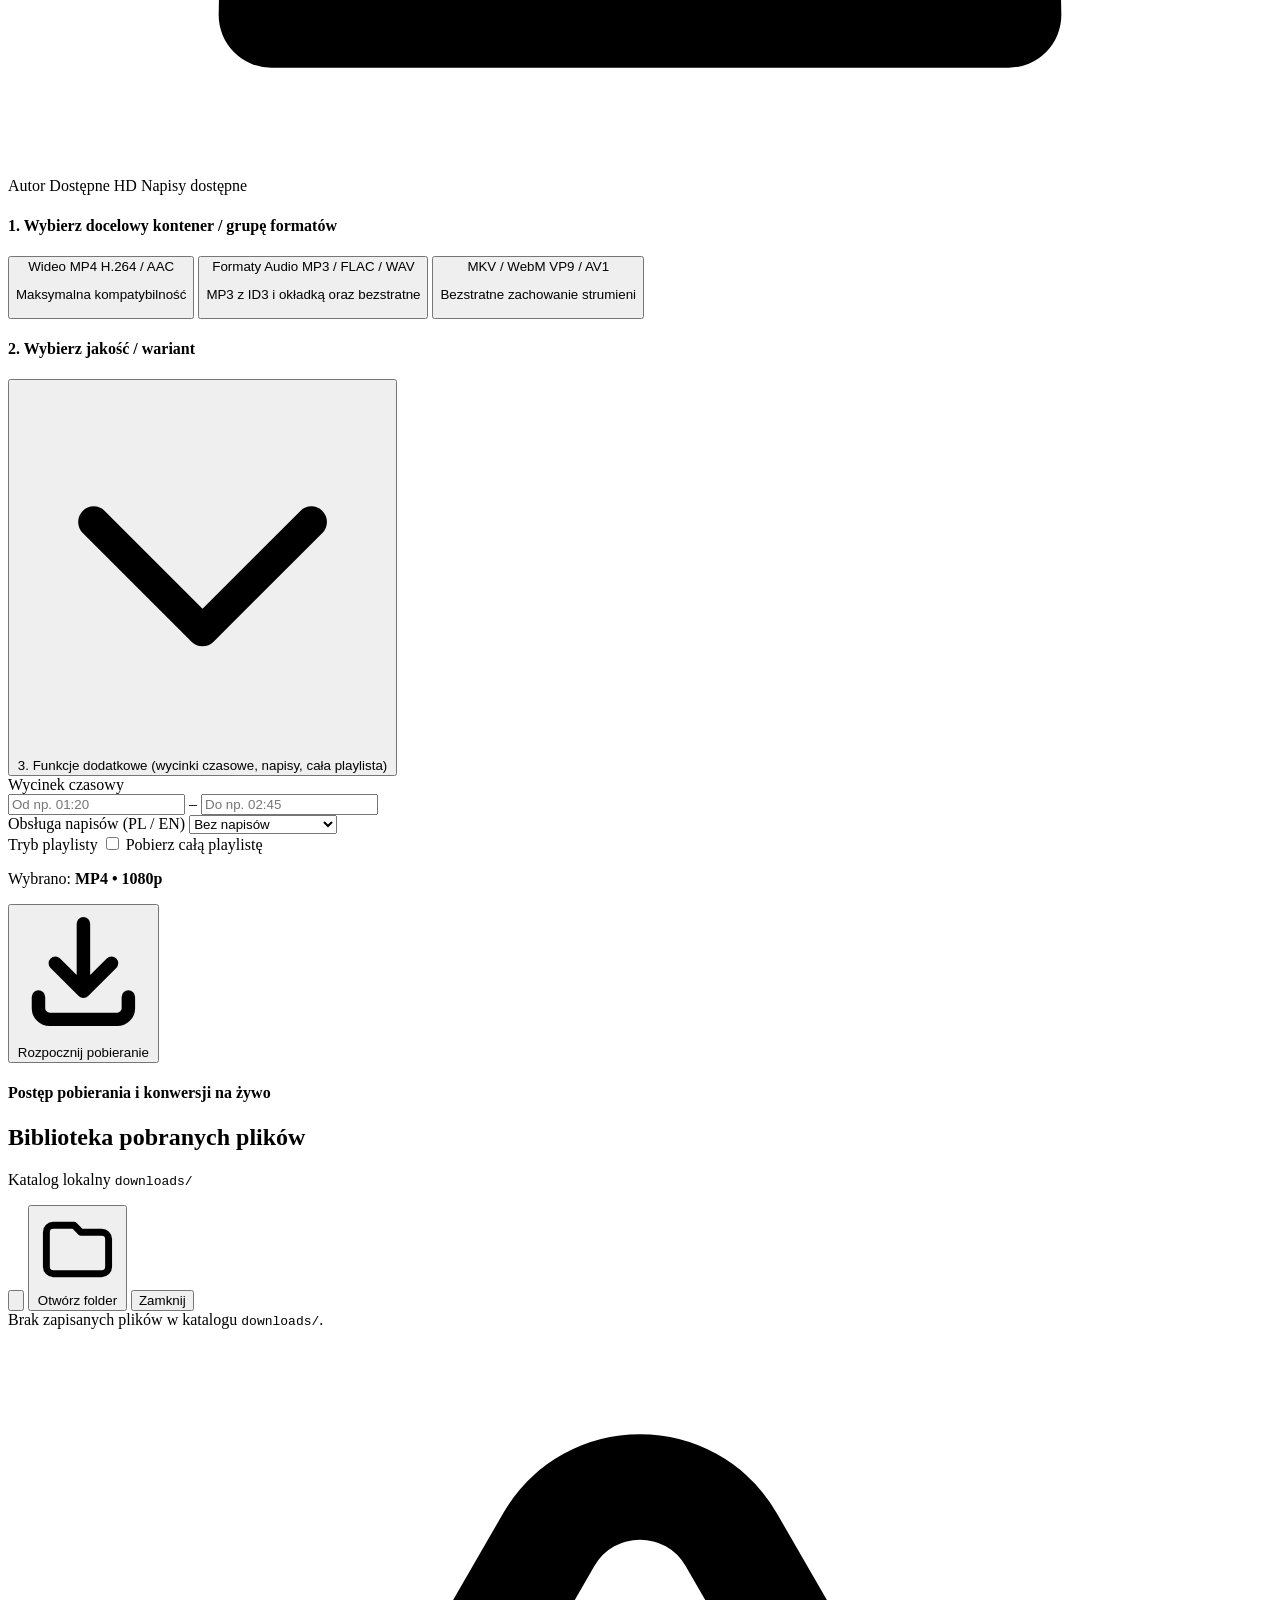
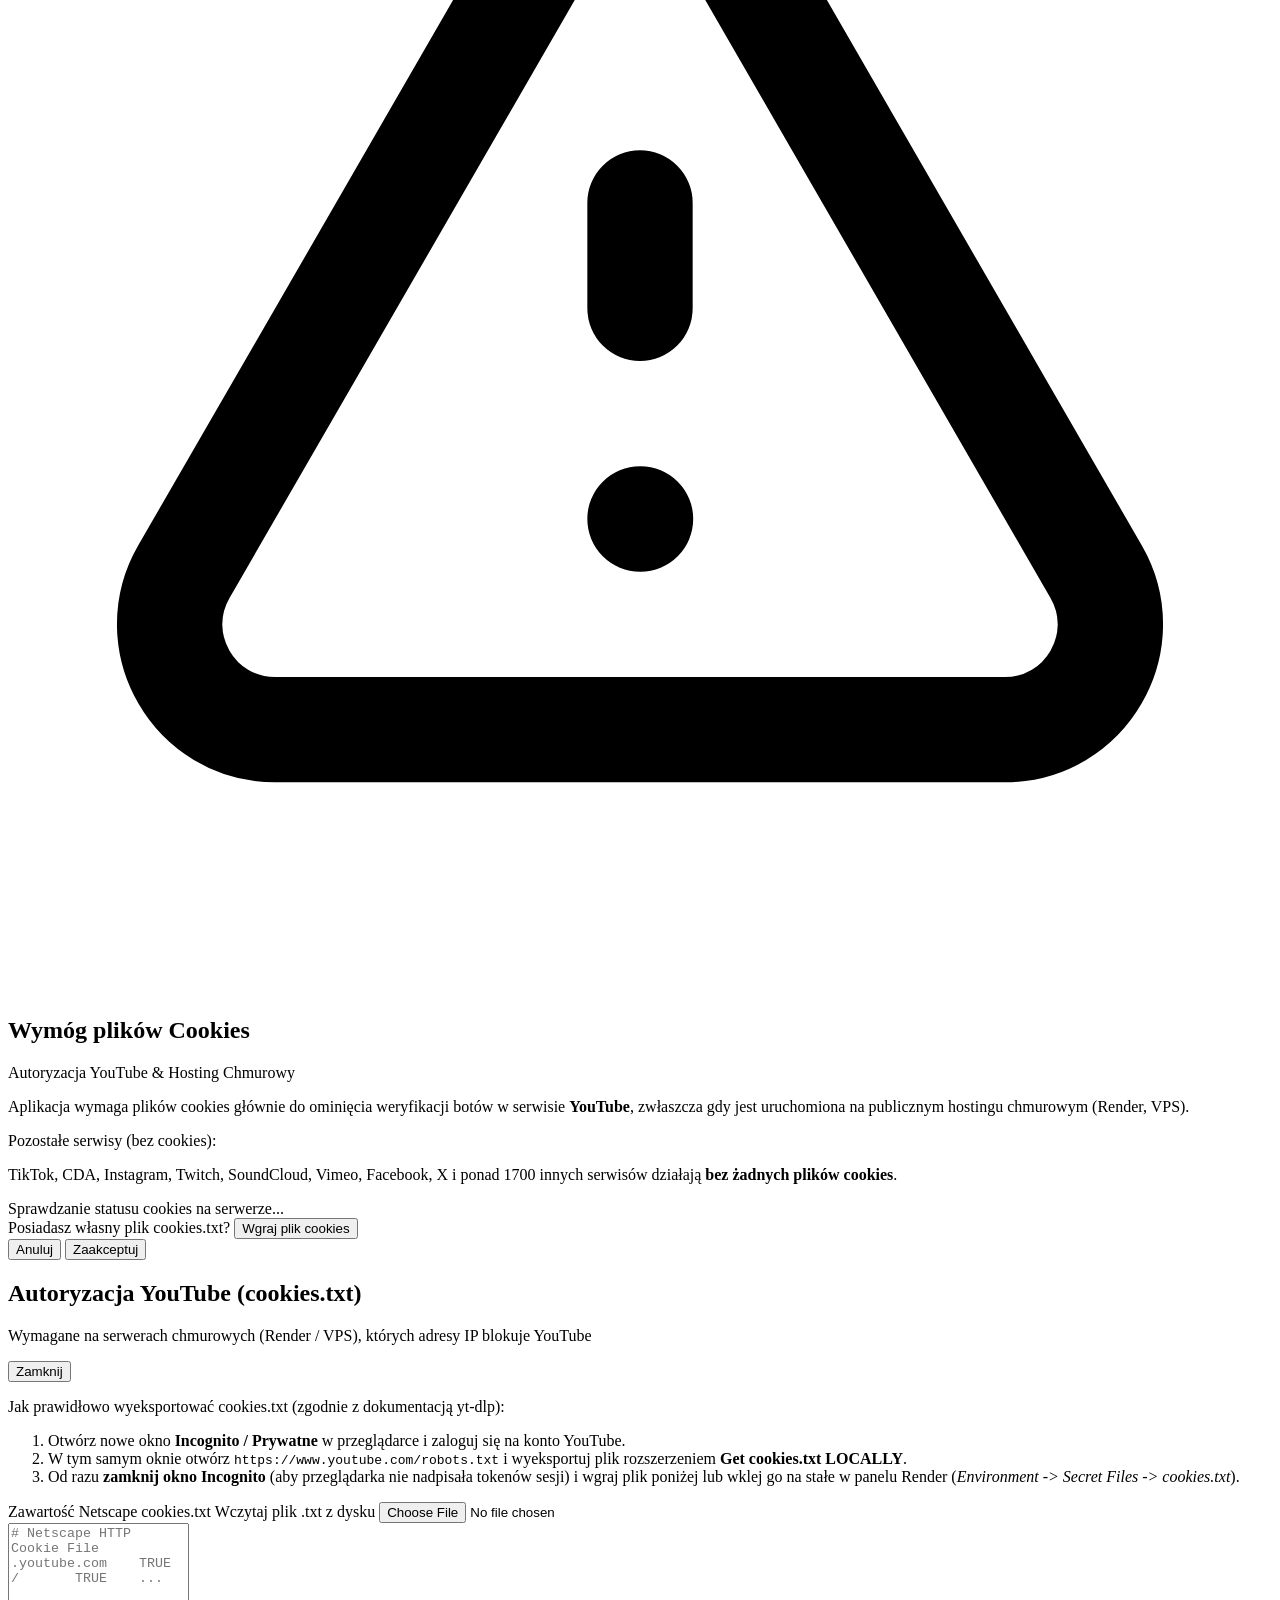
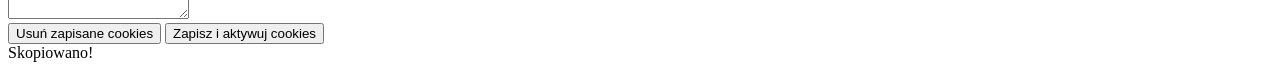
==== commit cde64078: "Add files via upload" ====
--- a/SicMP4-GIthub/app/templates/index.html
+++ b/SicMP4-GIthub/app/templates/index.html
@@ -12,7 +12,7 @@
     <link rel="preconnect" href="https://fonts.googleapis.com" />
     <link rel="preconnect" href="https://fonts.gstatic.com" crossorigin />
     <link href="https://fonts.googleapis.com/css2?family=JetBrains+Mono:wght@400;500;600&family=Plus+Jakarta+Sans:wght@400;500;600;700;800&display=swap" rel="stylesheet" />
-    <link rel="stylesheet" href="/static/css/styles.css?v=5" />
+    <link rel="stylesheet" href="/static/css/styles.css?v=15" />
 </head>
 <body class="min-h-screen lg:h-screen lg:overflow-hidden bg-black text-white antialiased selection:bg-amber-500/30 selection:text-amber-200 flex flex-col">
 
@@ -49,6 +49,12 @@
                     <span id="lanUrlText" class="font-mono-num">LAN</span>
                 </button>
 
+                <button id="openCookiesBtn" type="button" title="Autoryzacja cookies.txt dla YouTube na serwerach chmurowych"
+                    class="hidden items-center gap-1.5 px-3 py-1 rounded-full bg-white/[0.06] hover:bg-white/15 border border-white/15 text-neutral-200 font-semibold transition cursor-pointer">
+                    <span id="cookiesStatusDot" class="w-2 h-2 rounded-full bg-neutral-500"></span>
+                    <span>Cookies</span>
+                </button>
+
                 <button id="openLibraryBtn" type="button"
                     class="flex items-center gap-1.5 px-3.5 py-1 rounded-full bg-white/[0.08] hover:bg-white hover:text-black border border-white/15 text-white font-semibold transition cursor-pointer">
                     <span>Pobrane</span>
@@ -61,8 +67,10 @@
     <!-- HERO SECTION: Sunset Eclipse Photo Directly Behind Logo + Search Bar -->
     <section class="eclipse-hero-stage shrink-0 py-5 sm:py-6 lg:py-7">
         <img
-            src="/static/img/eclipse-hero.jpg"
+            src="/static/img/eclipse-hero.jpg?v=15"
             alt="Zaćmienie Słońca – SicMP4"
+            fetchpriority="high"
+            decoding="async"
             class="eclipse-hero-bg"
         />
         <div class="eclipse-hero-overlay"></div>
@@ -155,11 +163,17 @@
                     </div>
 
                     <!-- Inline Compact Error Alert -->
-                    <div id="errorAlert" class="hidden mt-2 px-4 py-2.5 rounded-xl bg-red-950/90 border border-red-500/50 text-red-100 text-xs flex items-center gap-2.5 max-w-3xl">
-                        <svg class="w-4 h-4 text-red-400 shrink-0" fill="none" viewBox="0 0 24 24" stroke="currentColor" stroke-width="2">
-                            <path stroke-linecap="round" stroke-linejoin="round" d="M12 9v2m0 4h.01m-6.938 4h13.856c1.54 0 2.502-1.667 1.732-3L13.732 4c-.77-1.333-2.694-1.333-3.464 0L3.34 16c-.77 1.333.192 3 1.732 3z" />
-                        </svg>
-                        <div id="errorAlertText" class="flex-1 truncate"></div>
+                    <div id="errorAlert" class="hidden mt-2 px-4 py-2.5 rounded-xl bg-red-950/90 border border-red-500/50 text-red-100 text-xs flex flex-wrap items-center justify-between gap-2.5 max-w-3xl">
+                        <div class="flex items-center gap-2.5 min-w-0 flex-1">
+                            <svg class="w-4 h-4 text-red-400 shrink-0" fill="none" viewBox="0 0 24 24" stroke="currentColor" stroke-width="2">
+                                <path stroke-linecap="round" stroke-linejoin="round" d="M12 9v2m0 4h.01m-6.938 4h13.856c1.54 0 2.502-1.667 1.732-3L13.732 4c-.77-1.333-2.694-1.333-3.464 0L3.34 16c-.77 1.333.192 3 1.732 3z" />
+                            </svg>
+                            <div id="errorAlertText" class="flex-1 break-words"></div>
+                        </div>
+                        <button id="errorCookiesBtn" type="button"
+                            class="hidden px-3 py-1 rounded-full bg-amber-300 hover:bg-white text-black font-extrabold text-[11px] uppercase tracking-wider shrink-0 transition cursor-pointer">
+                            Dodaj cookies.txt
+                        </button>
                     </div>
                 </div>
 
@@ -182,7 +196,7 @@
 
             <!-- Poster Card 1: Obsługiwane Platformy -->
             <article class="eclipse-poster-card min-h-[420px] lg:min-h-0 h-full flex flex-col justify-between p-4 xl:p-5">
-                <img src="/static/img/card-platforms.jpg" alt="Obsługiwane Platformy" class="eclipse-poster-bg" />
+                <img src="/static/img/card-platforms.jpg?v=15" alt="Obsługiwane Platformy" decoding="async" class="eclipse-poster-bg" />
                 <div class="eclipse-poster-scrim"></div>
 
                 <div class="relative z-10">
@@ -225,7 +239,7 @@
 
             <!-- Poster Card 2: Formaty Wideo -->
             <article class="eclipse-poster-card min-h-[420px] lg:min-h-0 h-full flex flex-col justify-between p-4 xl:p-5">
-                <img src="/static/img/card-video.jpg" alt="Formaty Wideo" class="eclipse-poster-bg" />
+                <img src="/static/img/card-video.jpg?v=15" alt="Formaty Wideo" decoding="async" class="eclipse-poster-bg" />
                 <div class="eclipse-poster-scrim"></div>
 
                 <div class="relative z-10">
@@ -265,7 +279,7 @@
 
             <!-- Poster Card 3: Formaty Audio -->
             <article class="eclipse-poster-card min-h-[420px] lg:min-h-0 h-full flex flex-col justify-between p-4 xl:p-5">
-                <img src="/static/img/card-audio.jpg" alt="Formaty Audio" class="eclipse-poster-bg" />
+                <img src="/static/img/card-audio.jpg?v=15" alt="Formaty Audio" decoding="async" class="eclipse-poster-bg" />
                 <div class="eclipse-poster-scrim"></div>
 
                 <div class="relative z-10">
@@ -302,7 +316,7 @@
 
             <!-- Poster Card 4: Funkcje Dodatkowe -->
             <article class="eclipse-poster-card min-h-[420px] lg:min-h-0 h-full flex flex-col justify-between p-4 xl:p-5">
-                <img src="/static/img/card-features.jpg" alt="Funkcje Dodatkowe" class="eclipse-poster-bg" />
+                <img src="/static/img/card-features.jpg?v=15" alt="Funkcje Dodatkowe" decoding="async" class="eclipse-poster-bg" />
                 <div class="eclipse-poster-scrim"></div>
 
                 <div class="relative z-10">
@@ -564,11 +578,115 @@
         </div>
     </div>
 
+    <!-- STARTUP COOKIES NOTICE POPUP MODAL -->
+    <div id="startupCookieModal" class="hidden fixed inset-0 z-50 bg-black/85 backdrop-blur-md flex items-center justify-center p-4 sm:p-6">
+        <div class="glass-card rounded-3xl w-full max-w-lg p-6 sm:p-8 space-y-5 border border-white/15 shadow-[0_20px_60px_rgba(0,0,0,0.85)]">
+            <div class="flex items-center gap-3">
+                <div class="w-10 h-10 rounded-full bg-gradient-to-tr from-amber-500 to-yellow-300 p-[1.5px] shrink-0">
+                    <div class="w-full h-full rounded-full bg-black flex items-center justify-center">
+                        <svg class="w-5 h-5 text-amber-400" fill="none" viewBox="0 0 24 24" stroke="currentColor" stroke-width="2">
+                            <path stroke-linecap="round" stroke-linejoin="round" d="M12 9v2m0 4h.01m-6.938 4h13.856c1.54 0 2.502-1.667 1.732-3L13.732 4c-.77-1.333-2.694-1.333-3.464 0L3.34 16c-.77 1.333.192 3 1.732 3z" />
+                        </svg>
+                    </div>
+                </div>
+                <div>
+                    <h2 class="text-lg font-extrabold text-white tracking-tight">Wymóg plików Cookies</h2>
+                    <p class="text-xs text-amber-400 font-semibold">Autoryzacja YouTube &amp; Hosting Chmurowy</p>
+                </div>
+            </div>
+
+            <div class="text-xs sm:text-sm text-neutral-300 space-y-3 leading-relaxed">
+                <p>
+                    Aplikacja wymaga plików cookies głównie do ominięcia weryfikacji botów w serwisie <strong>YouTube</strong>, zwłaszcza gdy jest uruchomiona na publicznym hostingu chmurowym (Render, VPS).
+                </p>
+                <div class="p-3.5 rounded-xl bg-white/[0.04] border border-white/10 text-xs text-neutral-400 space-y-1.5">
+                    <div class="flex items-center gap-2 text-white font-semibold">
+                        <span class="w-1.5 h-1.5 rounded-full bg-emerald-400"></span>
+                        <span>Pozostałe serwisy (bez cookies):</span>
+                    </div>
+                    <p>
+                        TikTok, CDA, Instagram, Twitch, SoundCloud, Vimeo, Facebook, X i ponad 1700 innych serwisów działają <strong>bez żadnych plików cookies</strong>.
+                    </p>
+                </div>
+                <div id="startupCookieServerStatus" class="text-xs font-mono-num text-neutral-400">
+                    Sprawdzanie statusu cookies na serwerze...
+                </div>
+                <div class="pt-1 text-xs text-neutral-400 flex items-center justify-between">
+                    <span>Posiadasz własny plik cookies.txt?</span>
+                    <button id="startupCookieUploadBtn" type="button" class="text-amber-300 hover:text-white font-semibold underline transition cursor-pointer">
+                        Wgraj plik cookies
+                    </button>
+                </div>
+            </div>
+
+            <div class="pt-2 flex flex-col sm:flex-row items-stretch sm:items-center justify-end gap-2.5">
+                <button id="cancelCookieNoticeBtn" type="button"
+                    class="px-5 py-2.5 rounded-full bg-white/[0.07] hover:bg-white/15 border border-white/15 text-xs font-bold text-neutral-300 hover:text-white uppercase tracking-wider transition cursor-pointer">
+                    Anuluj
+                </button>
+                <button id="acceptCookieNoticeBtn" type="button"
+                    class="px-6 py-2.5 rounded-full bg-amber-400 hover:bg-white text-black font-extrabold text-xs uppercase tracking-wider shadow-[0_0_20px_rgba(251,191,36,0.4)] transition cursor-pointer">
+                    Zaakceptuj
+                </button>
+            </div>
+        </div>
+    </div>
+
+    <!-- COOKIES AUTHENTICATION MODAL OVERLAY -->
+    <div id="cookiesModal" class="hidden fixed inset-0 z-50 bg-black/80 backdrop-blur-md flex items-center justify-center p-4 sm:p-6">
+        <div class="glass-card rounded-3xl w-full max-w-2xl max-h-[90vh] overflow-y-auto p-5 sm:p-7 space-y-5">
+            <div class="flex items-center justify-between border-b border-white/10 pb-3.5">
+                <div>
+                    <h2 class="text-base sm:text-lg font-extrabold text-white">Autoryzacja YouTube (cookies.txt)</h2>
+                    <p id="cookiesModalStatus" class="text-xs text-neutral-400 mt-0.5">Wymagane na serwerach chmurowych (Render / VPS), których adresy IP blokuje YouTube</p>
+                </div>
+                <button id="closeCookiesModalBtn" type="button"
+                    class="px-3.5 py-1.5 rounded-full bg-white/10 hover:bg-white hover:text-black text-xs font-bold text-white transition cursor-pointer">
+                    Zamknij
+                </button>
+            </div>
+
+            <div class="p-4 rounded-2xl bg-white/[0.04] border border-white/10 space-y-2 text-xs text-neutral-200 leading-relaxed">
+                <p class="font-bold text-amber-300 uppercase tracking-wider text-[11px]">Jak prawidłowo wyeksportować cookies.txt (zgodnie z dokumentacją yt-dlp):</p>
+                <ol class="list-decimal list-inside space-y-1 text-neutral-300">
+                    <li>Otwórz nowe okno <strong>Incognito / Prywatne</strong> w przeglądarce i zaloguj się na konto YouTube.</li>
+                    <li>W tym samym oknie otwórz <code class="text-white">https://www.youtube.com/robots.txt</code> i wyeksportuj plik rozszerzeniem <strong>Get cookies.txt LOCALLY</strong>.</li>
+                    <li>Od razu <strong>zamknij okno Incognito</strong> (aby przeglądarka nie nadpisała tokenów sesji) i wgraj plik poniżej lub wklej go na stałe w panelu Render (<em>Environment -&gt; Secret Files -&gt; cookies.txt</em>).</li>
+                </ol>
+            </div>
+
+            <div class="space-y-3">
+                <div class="flex flex-wrap items-center justify-between gap-2">
+                    <label class="text-xs font-bold uppercase tracking-wider text-neutral-300">Zawartość Netscape cookies.txt</label>
+                    <label class="px-4 py-1.5 rounded-full bg-white/10 hover:bg-white hover:text-black border border-white/20 text-xs font-bold text-white transition cursor-pointer">
+                        <span>Wczytaj plik .txt z dysku</span>
+                        <input id="cookiesFileInput" type="file" accept=".txt" class="hidden" />
+                    </label>
+                </div>
+
+                <textarea id="cookiesTextarea" rows="6"
+                    placeholder="# Netscape HTTP Cookie File&#10;.youtube.com	TRUE	/	TRUE	..."
+                    class="w-full p-3.5 rounded-xl bg-black/80 border border-white/15 text-xs font-mono-num text-neutral-200 placeholder-neutral-600 focus:outline-none focus:border-amber-400"></textarea>
+            </div>
+
+            <div class="flex flex-wrap items-center justify-between gap-3 pt-1">
+                <button id="clearCookiesBtn" type="button"
+                    class="px-4 py-2 rounded-full bg-red-950/60 hover:bg-red-900/80 border border-red-500/35 text-xs font-bold text-red-200 transition cursor-pointer">
+                    Usuń zapisane cookies
+                </button>
+                <button id="saveCookiesBtn" type="button"
+                    class="px-6 py-2.5 rounded-full bg-amber-300 hover:bg-white text-black font-extrabold text-xs uppercase tracking-wider transition cursor-pointer">
+                    Zapisz i aktywuj cookies
+                </button>
+            </div>
+        </div>
+    </div>
+
     <!-- Toast Notification -->
     <div id="toast" class="fixed bottom-5 right-5 z-[60] hidden px-5 py-3 rounded-full bg-neutral-900/95 border border-amber-400/40 text-white font-medium text-xs sm:text-sm shadow-2xl backdrop-blur">
         Skopiowano!
     </div>
 
-    <script src="/static/js/app.js?v=7"></script>
+    <script src="/static/js/app.js?v=15"></script>
 </body>
 </html>
